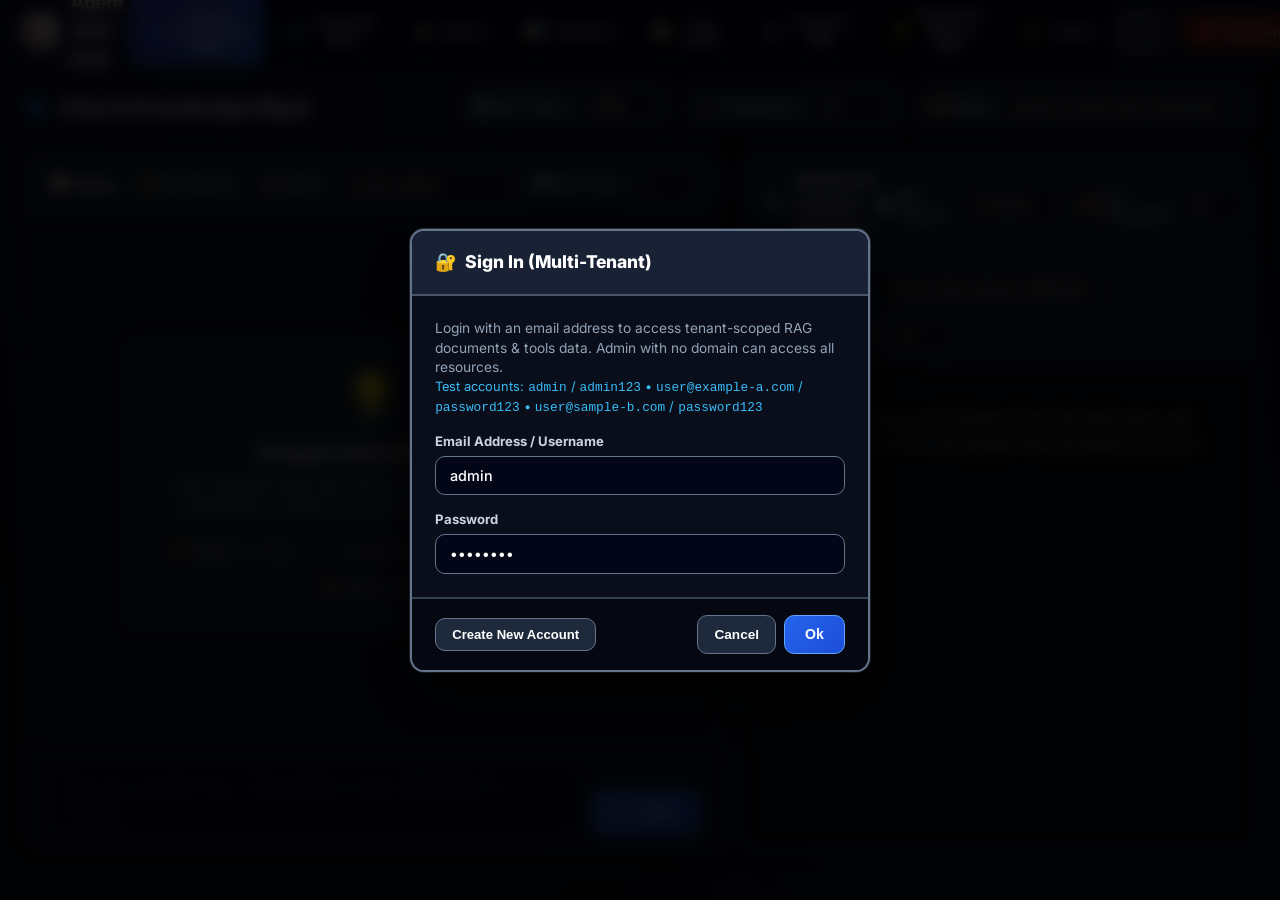
==== web_ui/templates/index.html @ 10a6c4c9 "Add the ability to manually add Agent and store it in the drive so it can be reloaded. Fixed issues " ====
<!DOCTYPE html>
<html lang="en">
<head>
  <meta charset="UTF-8">
  <meta name="viewport" content="width=device-width, initial-scale=1.0">
  <title>Agent With RAG Console</title>
  <link rel="icon" type="image/gif" href="/static/images/tab-icon.gif" onerror="this.href='/static/images/ai-brain-ani-32.gif'">
  <link rel="preconnect" href="https://fonts.googleapis.com">
  <link rel="preconnect" href="https://fonts.gstatic.com" crossorigin>
  <link href="https://fonts.googleapis.com/css2?family=Inter:wght@300;400;500;600;700&family=JetBrains+Mono:wght@400;500;600&display=swap" rel="stylesheet">
  <link rel="stylesheet" href="/static/css/style.css">
</head>
<body class="dark-theme">
  <!-- Top Application Bar -->
  <header class="app-header">
    <div class="header-left">
      <img id="appIcon" src="/static/images/app-icon.gif" alt="App Icon" class="app-icon" onerror="this.style.display='none'">
      <div class="app-title-group">
        <h1 class="app-title">Agent With RAG</h1>
      </div>
    </div>

    <!-- Navigation Tabs (All 6 Pages + Logout) -->
    <nav class="nav-tabs" id="mainNavTabs">
      <button class="nav-tab active" data-target="page-chat">
        <span class="tab-icon">🗣️</span>
        <span class="tab-label">Chat & Knowledge Mgnt</span>
      </button>
      <button class="nav-tab" data-target="page-ingest" id="tabVector">
        <span class="tab-icon">🛢️</span>
        <span class="tab-label">VectorDB Mgnt</span>
      </button>
      <button class="nav-tab" data-target="page-agents" id="tabAgents">
        <span class="tab-icon">🤖</span>
        <span class="tab-label">Agents</span>
      </button>
      <button class="nav-tab" data-target="page-telemetry">
        <span class="tab-icon">📊</span>
        <span class="tab-label">Telemetry</span>
      </button>
      <button class="nav-tab" data-target="page-audit" id="tabAudit">
        <span class="tab-icon">📝</span>
        <span class="tab-label">Log Viewer</span>
      </button>
      <button class="nav-tab" data-target="page-containers" id="tabContainers">
        <span class="tab-icon">🚢</span>
        <span class="tab-label">Container Mgr</span>
      </button>
      <button class="nav-tab" data-target="page-auth" id="tabAuth">
        <span class="tab-icon">🔑</span>
        <span class="tab-label">Password Mgnt & JWT</span>
      </button>
      <button class="nav-tab nav-tab-logout" id="btnLogout" title="Sign out of console">
        <span class="tab-icon">🚪</span>
        <span class="tab-label">Logout</span>
      </button>
    </nav>

    <!-- Header Actions -->
    <div class="header-right">
      <div class="user-header-info" id="userHeaderInfo">
        <span class="user-email-text" id="headerUserEmail">admin</span>
        <span class="user-profile-badge badge-admin" id="headerUserRole">Admin</span>
      </div>
      <button id="btnShutdown" class="btn-shutdown btn-shutdown-lightred" title="Shutdown the app and all the services">
        <span class="icon">🛑</span> Shutdown
      </button>
    </div>
  </header>

  <!-- Main Multi-Page Container -->
  <main class="app-content">

    <!-- ================================================================= -->
    <!-- PAGE 1: Chat & Knowledge Synthesis                               -->
    <!-- ================================================================= -->
    <section id="page-chat" class="page-view active">
      <!-- Page Sub-Header Controls -->
      <div class="page-subheader">
        <div class="page-title-area">
          <h2 class="page-heading"><span class="heading-icon">🗣️</span> Chat & Knowledge Mgnt</h2>
        </div>
        <div class="page-controls-area">
          <!-- Max Tokens -->
          <div class="control-box">
            <label for="chatMaxTokens"><span class="control-icon">🔤</span> Max Tokens</label>
            <input type="number" id="chatMaxTokens" value="2048" min="128" max="65536" step="128">
          </div>

          <!-- Temperature -->
          <div class="control-box">
            <label for="chatTemperature"><span class="control-icon">🌡️</span> Temperature</label>
            <input type="number" id="chatTemperature" value="0.7" min="0.0" max="2.0" step="0.1">
          </div>

          <!-- Model Choice Dropdown -->
          <div class="control-box">
            <label for="chatModel"><span class="control-icon">🧠</span> Model</label>
            <select id="chatModel">
              <option value="gemma-4-26b-a4b-it">gemma-4-26b-a4b-it (Default)</option>
              <option value="Custom Model">Custom Model (Endpoint)</option>
            </select>
          </div>

          <!-- Custom Model Endpoint Field (Conditional) -->
          <div class="control-box hidden" id="customEndpointBox">
            <label for="customEndpoint"><span class="control-icon">🔗</span> Custom API Endpoint</label>
            <input type="text" id="customEndpoint" value="http://127.0.0.1:8010/v1/chat/completions" placeholder="http://127.0.0.1:8010/v1/chat/completions">
          </div>
        </div>
      </div>

      <!-- Two-Card Split Layout -->
      <div class="split-cards-grid">
        <!-- Left Card: Chat with the Agent -->
        <div class="glass-card chat-card">
          <div class="card-header">
            <div class="card-title" style="display: flex; align-items: center; gap: 12px;">
              <span><span class="card-icon">💬</span> Chat</span>
              <button id="btnNewChatSession" class="btn-secondary" style="font-size: 0.76rem; padding: 3px 10px; display: inline-flex; align-items: center; gap: 5px; height: 28px;" title="Clear context and start a new chat session">
                <span class="icon">✨</span> New Session
              </button>
            </div>
            <div class="card-action-group">
              <div class="header-control">
                <label for="agentChoice"><span class="control-icon">🤖</span> Agent:</label>
                <select id="agentChoice">
                  <option value="Custom Agent" selected>Custom Agent</option>
                  <option value="Google ADK Agent">Google ADK LlmAgent</option>
                </select>
              </div>
              <div class="header-control">
                <label for="chatMaxTurns"><span class="control-icon">🔄</span> Max Turns:</label>
                <input type="number" id="chatMaxTurns" value="5" min="1" max="10">
              </div>
            </div>
          </div>

          <!-- Chat Conversation Scroll Area -->
          <div class="chat-messages-container" id="chatMessages">
            <div class="chat-welcome">
              <div class="welcome-icon">💡</div>
              <h3>AI Agent with RAG Ready</h3>
              <p>Ask a question about the weather, personnel records, stock movements, or search our private knowledge documents.</p>
              <div class="quick-prompts">
                <button class="btn-chip" data-prompt="What is the current weather and local time in Tokyo?">🌤️ Weather in Tokyo</button>
                <button class="btn-chip" data-prompt="Find Lucas Dubois in the person registry and show his job title.">👤 Lucas Dubois</button>
                <button class="btn-chip" data-prompt="Which stocks have the highest percentage increase today?">📈 Top Gainers</button>
                <button class="btn-chip" data-prompt="What is Agentic RAG and how does it compare to classic RAG?">📚 Agentic RAG</button>
              </div>
            </div>
          </div>

          <!-- Bottom Message Input Box -->
          <div class="chat-input-container">
            <textarea id="chatInput" rows="2" placeholder="Type your question here... (Press Enter to send, Shift+Enter for newline)"></textarea>
            <button id="btnSendMessage" class="btn-send" title="Send Message">
              <span class="send-icon">🚀</span>
              <span class="send-text">Send</span>
            </button>
          </div>
        </div>

        <!-- Right Card: Retrieved Context Evidence -->
        <div class="glass-card evidence-card">
          <div class="card-header">
            <div class="card-title">
              <span class="card-icon">🔍</span> Retrieved Context Evidence
            </div>
            <div class="card-action-group">
              <div class="header-control">
                <label for="chatRagChunks"><span class="control-icon">📑</span> Max Chunks:</label>
                <select id="chatRagChunks">
                  <option value="2">2 Chunks</option>
                  <option value="3">3 Chunks</option>
                  <option value="5" selected>5 Chunks</option>
                  <option value="7">7 Chunks</option>
                  <option value="10">10 Chunks</option>
                </select>
              </div>
              <div class="header-control">
                <label for="docThresholdInput"><span class="control-icon">🎯</span> Doc Threshold:</label>
                <input type="number" id="docThresholdInput" value="0.3" min="0.0" max="1.0" step="0.05">
              </div>
            </div>
          </div>

          <!-- Second Row Parameters for Skills -->
          <div class="chat-param-row">
            <div class="param-item">
              <label for="chatSkills"><span class="param-icon">⚡</span> Skill Selector:</label>
              <select id="chatSkills">
                <option value="Vector Store Selects" selected>Vector Store Selects (Default)</option>
                <option value="LLM Selects">LLM Selects</option>
                <!-- Dynamic Skills populated by JS -->
              </select>
            </div>
            <div class="param-item" id="skillThresholdBox">
              <label for="chatSkillThreshold"><span class="param-icon">🎯</span> Skill Threshold:</label>
              <input type="number" id="chatSkillThreshold" value="0.2" min="0.0" max="1.0" step="0.05">
            </div>
          </div>

          <div class="evidence-body" id="evidenceContainer">
            <div class="empty-placeholder">
              <span class="empty-icon">📂</span>
              <p>No retrieval context yet. Evidence from the skills store and document vector store will appear here grouped by source document.</p>
            </div>
          </div>
        </div>
      </div>
    </section>

    <!-- ================================================================= -->
    <!-- PAGE 2: Vector DB Ingestion                                      -->
    <!-- ================================================================= -->
    <section id="page-ingest" class="page-view">
      <!-- Sub-Header Area -->
      <div class="page-subheader">
        <div class="page-title-area">
          <h2 class="page-heading"><span class="heading-icon">📥</span> Vector DB Ingestion</h2>
        </div>
        <div class="page-controls-area">
          <!-- Embedder Model Dropdown -->
          <div class="control-box">
            <label for="embedderSelect"><span class="control-icon">🧬</span> Active Embedder</label>
            <select id="embedderSelect">
              <option value="bge-m3">bge-m3 (Active)</option>
              <option value="nomic-embed-text">nomic-embed-text</option>
              <option value="all-minilm">all-minilm</option>
              <option value="bge-large">bge-large</option>
            </select>
          </div>

          <!-- Update Skills Database Button -->
          <button id="btnUpdateSkills" class="btn-secondary">
            <span class="icon">🔄</span> Update Skills Database
          </button>

          <!-- Ingestion Statistics Pill -->
          <div class="stats-pill" id="ingestStatsPill">
            <div class="stat-pill-item"><span class="stat-val" id="statChunksCount">0</span> Chunks</div>
            <div class="stat-pill-divider"></div>
            <div class="stat-pill-item"><span class="stat-val" id="statDocsCount">0</span> Documents</div>
            <div class="stat-pill-divider"></div>
            <div class="stat-pill-item"><span class="stat-val" id="statDbSize">0.0</span> MB</div>
          </div>
        </div>
      </div>

      <!-- Top Two Split Cards: Populate Vector Database (40%) and Vector Storage Status (60%) -->
      <div class="split-cards-grid vectordb-split-grid">
        <!-- Left Card: Populate Vector Database -->
        <div class="glass-card">
          <div class="card-header">
            <div class="card-title">
              <span class="card-icon">⚡</span> Populate Vector Database
            </div>
          </div>
          <div class="card-body">
            <p class="section-desc">Create or extend the private ChromaDB vector database from web URLs or local directories.</p>
            
            <!-- Sample URL buttons -->
            <div class="sample-urls-group">
              <label class="field-label">Sample Web Documents:</label>
              <div class="sample-url-buttons">
                <button class="btn-sample-url" data-url="sample_docs/agent_and_rag.md">Agent & RAG Doc</button>
                <button class="btn-sample-url" data-url="sample_docs/company_marketing_strategy.md">Marketing Strategy</button>
                <button class="btn-sample-url" data-url="sample_docs/financial_report.md">Financial Report</button>
                <button class="btn-sample-url" data-url="https://en.wikipedia.org/wiki/Retrieval-augmented_generation">Wikipedia RAG</button>
                <button class="btn-sample-url" data-url="sample_docs/">All sample_docs/</button>
              </div>
            </div>

            <!-- Ingestion Input -->
            <div class="form-group">
              <label for="ingestTypeSelect" class="field-label">Type:</label>
              <select id="ingestTypeSelect" class="select-field" style="width: 100%;">
                <option value="Documents" selected>Documents</option>
                <option value="Skills">Skills</option>
              </select>
            </div>

            <div class="form-group">
              <label for="ingestSourceInput" class="field-label">URL or Local Path:</label>
              <input type="text" id="ingestSourceInput" class="input-text" placeholder="https://example.com/article or sample_docs/file.md">
            </div>

            <!-- Collapsible Advanced Chunking Parameters -->
            <div class="collapsible-card" id="chunkingCard">
              <button type="button" class="collapsible-header" id="btnToggleChunking">
                <span class="collapsible-title"><span class="icon">⚙️</span> Advanced Chunking Parameters</span>
                <span class="collapsible-arrow">▼</span>
              </button>
              <div class="collapsible-content hidden" id="chunkingContent">
                <div class="chunk-inputs-grid">
                  <div class="form-group">
                    <label for="inputChunkSize" class="field-label">Chunk Size (characters):</label>
                    <input type="number" id="inputChunkSize" value="1000" min="100" max="8000" step="100">
                  </div>
                  <div class="form-group">
                    <label for="inputChunkOverlap" class="field-label">Overlap (characters):</label>
                    <input type="number" id="inputChunkOverlap" value="200" min="0" max="2000" step="50">
                  </div>
                </div>
              </div>
            </div>

            <div class="action-footer">
              <button id="btnPopulateDb" class="btn-primary">
                <span class="icon">📥</span> Populate Vector Database
              </button>
              <span class="ingest-spinner hidden" id="ingestSpinner"><span class="spinner-icon">⏳</span> Ingesting content...</span>
            </div>

            <div id="userIngestNotice" class="hidden" style="margin-top: 0.75rem; padding: 0.5rem 0.75rem; border-radius: 6px; background: rgba(245, 158, 11, 0.15); border: 1px solid rgba(245, 158, 11, 0.4); font-size: 0.8rem; color: #fbbf24;">
              <span>ℹ️</span> <strong>Read-Only Access:</strong> Role "User" can view stored vectors but cannot load new documents. Editor or Admin role required.
            </div>
          </div>
        </div>

        <!-- Right Card: Vector Storage Status -->
        <div class="glass-card">
          <div class="card-header">
            <div class="card-title">
              <span class="card-icon">🗄️</span> Vector Storage Status
            </div>
            <div class="card-action-group">
              <button id="btnResetDb" class="btn-danger-outline">
                <span class="icon">🗑️</span> Reset DB
              </button>
            </div>
          </div>
          <div class="card-body">
            <div class="storage-status-banner" id="storageStatusBanner">
              <span class="status-indicator-idle">Idle (Ready)</span>
            </div>

            <!-- Scrollable Ingested Documents List -->
            <div class="table-scroll-container">
              <table class="data-table" id="ingestedDocsTable">
                <thead>
                  <tr>
                    <th>Type</th>
                    <th>Document / Skill Name</th>
                    <th>Tenant Domain</th>
                    <th>Chunks</th>
                    <th>Characters</th>
                    <th>Actions</th>
                  </tr>
                </thead>
                <tbody id="ingestedDocsTbody">
                  <tr><td colspan="6" class="text-center text-muted">No documents or skills ingested.</td></tr>
                </tbody>
              </table>
            </div>
          </div>
        </div>
      </div>

      <!-- Bottom Card: Available Embedding Models -->
      <div class="glass-card full-width-card">
        <div class="card-header">
          <div class="card-title">
            <span class="card-icon">🧬</span> Available Embedding Models
          </div>
        </div>
        <div class="card-body">
          <div class="table-scroll-container">
            <table class="data-table" id="availableModelsTable">
              <thead>
                <tr>
                  <th>Model Name</th>
                  <th>Dimensions</th>
                  <th>Context Window</th>
                  <th>Size</th>
                  <th>Description</th>
                  <th>Status</th>
                </tr>
              </thead>
              <tbody id="availableModelsTbody">
                <!-- Populated dynamically -->
              </tbody>
            </table>
          </div>
        </div>
      </div>
    </section>

    <!-- ================================================================= -->
    <!-- PAGE 3: Agents Router                                             -->
    <!-- ================================================================= -->
    <section id="page-agents" class="page-view">
      <div class="page-subheader">
        <div class="page-title-area">
          <h2 class="page-heading"><span class="heading-icon">🤖</span> Agents Router & Dynamic Registration</h2>
        </div>
        <div class="page-controls-area">
          <div class="control-box" style="display: flex; align-items: center; gap: 8px; padding: 6px 12px; background: rgba(30, 41, 59, 0.7); border: 1px solid #334155; border-radius: 6px;">
            <label for="routerThresholdInput" style="font-size: 0.8rem; color: #94a3b8; margin: 0; white-space: nowrap;">
              <span class="control-icon">🎯</span> Min Routing Threshold:
            </label>
            <input type="number" id="routerThresholdInput" value="0.50" min="0.0" max="1.0" step="0.05" style="width: 75px; padding: 4px 8px; background: #0f172a; border: 1px solid #38bdf8; border-radius: 4px; color: #38bdf8; font-weight: 700; text-align: center;" title="Minimum similarity score required to route to a specialized agent instead of default fallback agent" />
            <button id="btnSetThreshold" class="btn-secondary" style="padding: 4px 10px; font-size: 0.75rem;" title="Apply minimum routing threshold" onclick="if(window.updateRoutingThreshold)window.updateRoutingThreshold();">
              Set
            </button>
            <span id="thresholdStatusMsg" style="font-size: 0.75rem; color: #34d399; margin-left: 4px; display: none;">Saved</span>
          </div>
          <button id="btnRefreshAgents" class="btn-secondary" title="Refresh agents list" onclick="if(window.loadAgentsData)window.loadAgentsData();">
            <span class="icon">🔄</span> Refresh
          </button>
          <button id="btnOpenAddAgentModal" class="btn-primary" style="background: #2563eb; color: #ffffff;" onclick="if(window.openAddAgentModal)window.openAddAgentModal();">
            <span class="icon">➕</span> Add New Agent
          </button>
        </div>
      </div>

      <!-- Stats Summary Cards Displayed Horizontally -->
      <div class="metric-tiles-grid" style="display: grid; grid-template-columns: repeat(4, 1fr); gap: 1.15rem; margin-top: 1rem; margin-bottom: 1.25rem;">
        <div class="metric-tile" style="display: flex; align-items: center; gap: 1rem;">
          <div style="font-size: 2.2rem;">🤖</div>
          <div>
            <div class="metric-label">Registered Agents</div>
            <div class="metric-value" id="statTotalAgents">0</div>
          </div>
        </div>
        <div class="metric-tile" style="display: flex; align-items: center; gap: 1rem;">
          <div style="font-size: 2.2rem;">🟢</div>
          <div>
            <div class="metric-label">Active Agents (UP)</div>
            <div class="metric-value" id="statActiveAgents" style="color: #34d399;">0</div>
          </div>
        </div>
        <div class="metric-tile" style="display: flex; align-items: center; gap: 1rem;">
          <div style="font-size: 2.2rem;">🔴</div>
          <div>
            <div class="metric-label">Offline Agents (DOWN)</div>
            <div class="metric-value" id="statOfflineAgents" style="color: #f87171;">0</div>
          </div>
        </div>
        <div class="metric-tile" style="display: flex; align-items: center; gap: 1rem;">
          <div style="font-size: 2.2rem;">⚡</div>
          <div>
            <div class="metric-label">Routing Threshold</div>
            <div class="metric-value" id="statRoutingThreshold" style="color: #38bdf8;">50%</div>
            <div style="font-size: 0.73rem; color: #94a3b8; margin-top: 2px;">Min for specialized match</div>
          </div>
        </div>
      </div>

      <!-- Interactive Test Routing Card -->
      <div class="glass-card full-width-card" style="margin-top: 20px;">
        <div class="card-header">
          <div class="card-title">
            <span class="card-icon">🎯</span> Test Semantic Prompt Routing (Vector Similarity)
          </div>
          <div class="text-muted" style="font-size: 0.82rem;">
            Simulate how prompts are embedded and routed to specialized agents or fallback to default agents container.
          </div>
        </div>
        <div class="card-body">
          <div style="display: flex; gap: 12px; margin-bottom: 16px;">
            <input type="text" id="testRouteInput" class="input-field" placeholder="Enter a sample query (e.g., 'Docker container crashed with code 137 OOMKilled' or 'What is the stock price of Apple?')" style="flex: 1; padding: 10px 14px; background: #0f172a; border: 1px solid #334155; border-radius: 6px; color: #fff;" />
            <button id="btnTestRoute" class="btn-primary" style="padding: 10px 20px;" onclick="if(window.testSemanticRoute)window.testSemanticRoute();">
              <span class="icon">🚀</span> Test Route
            </button>
          </div>

          <!-- Test Route Results Container -->
          <div id="testRouteResults" style="display: none; background: #0f172a; border: 1px solid #334155; border-radius: 8px; padding: 16px;">
            <!-- Dynamically populated test results -->
          </div>
        </div>
      </div>

      <!-- Registered Agents Table Card -->
      <div class="glass-card full-width-card" style="margin-top: 20px;">
        <div class="card-header">
          <div class="card-title">
            <span class="card-icon">📋</span> Registered Agents Directory & Real-time Status
          </div>
          <div class="text-muted" style="font-size: 0.82rem;">
            Agents dynamically register on container turn-up or can be manually added. Toggle operational status (UP/DOWN) or inspect health. Click any row to view or edit details.
          </div>
        </div>
        <div class="card-body">
          <div class="table-container">
            <table class="data-table" id="agentsTable">
              <thead>
                <tr>
                  <th style="width: 220px;">Agent Name & ID</th>
                  <th style="width: 140px;">Status</th>
                  <th style="width: 160px;">Role / Type</th>
                  <th style="width: 220px;">Container Link / URI</th>
                  <th>Description & Sample Queries</th>
                  <th style="width: 90px; text-align: center;">Queries</th>
                  <th style="width: 180px; text-align: right;">Actions</th>
                </tr>
              </thead>
              <tbody id="agentsTbody">
                <!-- Dynamically populated -->
              </tbody>
            </table>
          </div>
        </div>
      </div>
    </section>

    <!-- ================================================================= -->
    <!-- PAGE 4: Telemetry                                                -->
    <!-- ================================================================= -->
    <section id="page-telemetry" class="page-view">
      <div class="page-subheader">
        <div class="page-title-area">
          <h2 class="page-heading"><span class="heading-icon">📊</span> Telemetry & Inference Metrics</h2>
        </div>
        <div class="page-controls-area">
          <!-- Model Filter -->
          <div class="control-box">
            <label for="telemetryModelFilter"><span class="control-icon">🔍</span> Filter by Model</label>
            <select id="telemetryModelFilter">
              <option value="All Models" selected>All Models</option>
            </select>
          </div>

          <!-- Refresh Button -->
          <button id="btnRefreshTelemetry" class="btn-secondary">
            <span class="icon">🔄</span> Refresh Telemetry
          </button>
        </div>
      </div>

      <!-- High-Level Metric Tiles -->
      <div class="metric-tiles-grid">
        <div class="metric-tile">
          <div class="metric-label">Total Chat</div>
          <div class="metric-value" id="telTotalChat">0</div>
        </div>
        <div class="metric-tile">
          <div class="metric-label">Total Prompts</div>
          <div class="metric-value" id="telTotalPrompts">0</div>
        </div>
        <div class="metric-tile">
          <div class="metric-label">Total Responses</div>
          <div class="metric-value" id="telTotalResponses">0</div>
        </div>
        <div class="metric-tile">
          <div class="metric-label">Total Errors</div>
          <div class="metric-value text-danger" id="telTotalErrors">0</div>
        </div>
        <div class="metric-tile">
          <div class="metric-label">Total Input Tokens</div>
          <div class="metric-value" id="telTotalInTokens">0</div>
        </div>
        <div class="metric-tile">
          <div class="metric-label">Total Output Tokens</div>
          <div class="metric-value" id="telTotalOutTokens">0</div>
        </div>
      </div>

      <!-- Top Card: System Throughput & Token Velocity (2 Graphs) -->
      <div class="glass-card full-width-card">
        <div class="card-header">
          <div class="card-title">
            <span class="card-icon">📈</span> System Throughput & Token Velocity
          </div>
          <div class="card-action-group">
            <div class="mini-control">
              <label for="telIntervalSelect">Interval:</label>
              <select id="telIntervalSelect">
                <option value="1 min">1 min</option>
                <option value="15 min" selected>15 min (Default)</option>
                <option value="1 hr">1 hr</option>
                <option value="1 day">1 day</option>
              </select>
            </div>
            <div class="mini-control">
              <label for="telRangeSelect">Time Range:</label>
              <select id="telRangeSelect">
                <option value="Last hr">Last hr</option>
                <option value="1 day" selected>1 day (Default)</option>
                <option value="Week">Week</option>
                <option value="Month">Month</option>
                <option value="Custom">Custom</option>
              </select>
            </div>
            <div class="custom-date-pickers hidden" id="customDateBoxes">
              <input type="date" id="telStartDate">
              <span>to</span>
              <input type="date" id="telEndDate">
            </div>
          </div>
        </div>

        <div class="card-body">
          <div class="charts-double-grid">
            <!-- Left Plot: Chat Requests, LLM Requests, LLM Responses, Errors -->
            <div class="chart-wrapper">
              <h4 class="chart-title">Request Throughput (Chat Requests / LLM Requests / LLM Responses / Errors)</h4>
              <div class="canvas-container">
                <canvas id="chartThroughput"></canvas>
              </div>
            </div>

            <!-- Right Plot: Input & Output Tokens -->
            <div class="chart-wrapper">
              <h4 class="chart-title">Token Velocity (Input & Output Tokens)</h4>
              <div class="canvas-container">
                <canvas id="chartTokens"></canvas>
              </div>
            </div>
          </div>
        </div>
      </div>

      <!-- Bottom Card: Other Important Statistic not Available for Low-Performance Computer -->
      <div class="glass-card full-width-card">
        <div class="card-header">
          <div class="card-title">
            <span class="card-icon">⚡</span> Other Important Statistic not Available for Low-Performance Computer
          </div>
        </div>
        <div class="card-body">
          <div class="advanced-stats-grid">
            <div class="adv-stat-card">
              <div class="adv-stat-header">
                <span class="adv-stat-tag">TTFT</span>
                <h4>Time to First Token</h4>
              </div>
              <div class="adv-stat-value" id="valTtft">0.0 ms</div>
              <p class="adv-stat-desc">The duration between a user sending a prompt and receiving the very first token. Critical metric for perceived speed in interactive streaming.</p>
            </div>

            <div class="adv-stat-card">
              <div class="adv-stat-header">
                <span class="adv-stat-tag">ITL</span>
                <h4>Inter-Token Latency</h4>
              </div>
              <div class="adv-stat-value" id="valItl">0.0 ms</div>
              <p class="adv-stat-desc">The average time elapsed between generating each subsequent token during response generation.</p>
            </div>

            <div class="adv-stat-card">
              <div class="adv-stat-header">
                <span class="adv-stat-tag">TPS</span>
                <h4>Tokens Per Second</h4>
              </div>
              <div class="adv-stat-value" id="valTps">0.0 tok/s</div>
              <p class="adv-stat-desc">The throughput speed of model generation measured as output tokens produced per second.</p>
            </div>

            <div class="adv-stat-card">
              <div class="adv-stat-header">
                <span class="adv-stat-tag">TPOT</span>
                <h4>Time Per Output Token</h4>
              </div>
              <div class="adv-stat-value" id="valTpot">0.0 ms/tok</div>
              <p class="adv-stat-desc">The total generation latency divided by the total count of output tokens returned.</p>
            </div>
          </div>
        </div>
      </div>
    </section>

    <!-- ================================================================= -->
    <!-- PAGE 4: Audit Log & Event                                        -->
    <!-- ================================================================= -->
    <section id="page-audit" class="page-view">
      <div class="page-subheader">
        <div class="page-title-area">
          <h2 class="page-heading"><span class="heading-icon">📝</span> Log Viewer</h2>
        </div>
        <div class="page-controls-area">
          <button id="btnClearLogs" class="btn-danger-outline">
            <span class="icon">🗑️</span> Clear Logs
          </button>
          <button id="btnRefreshLogs" class="btn-secondary">
            <span class="icon">🔄</span> Refresh
          </button>

          <!-- Audit Stats Pill -->
          <div class="stats-pill">
            <div class="stat-pill-item"><span class="stat-val" id="auditTotalPrompts">0</span> Prompts</div>
            <div class="stat-pill-divider"></div>
            <div class="stat-pill-item"><span class="stat-val" id="auditModelCalls">0</span> Model Calls</div>
            <div class="stat-pill-divider"></div>
            <div class="stat-pill-item"><span class="stat-val" id="auditOllamaEmbeds">0</span> Ollama Embeds</div>
            <div class="stat-pill-divider"></div>
            <div class="stat-pill-item"><span class="stat-val" id="auditAvgLatency">0.0</span> ms Latency</div>
          </div>
        </div>
      </div>

      <!-- Top Table: User Conversations -->
      <div class="glass-card full-width-card mb-4">
        <div class="card-header">
          <div class="card-title">
            <span class="card-icon">💬</span> User Conversations (Select a row to inspect associated events)
          </div>
        </div>
        <div class="card-body">
          <div class="table-scroll-container conversation-table-scroll">
            <table class="data-table selectable-table" id="conversationsTable">
              <thead>
                <tr>
                  <th>Timestamp (Local)</th>
                  <th>Conversation ID</th>
                  <th>User / Sender</th>
                  <th>User Query</th>
                  <th>Agent Response</th>
                  <th>Agent Type</th>
                  <th>Events</th>
                </tr>
              </thead>
              <tbody id="conversationsTbody">
                <tr><td colspan="7" class="text-center text-muted">No conversations recorded yet.</td></tr>
              </tbody>
            </table>
          </div>
        </div>
      </div>

      <!-- Bottom Table: Events for Conversation -->
      <div class="glass-card full-width-card">
        <div class="card-header">
          <div class="card-title" id="eventsTableTitle">
            <span class="card-icon">⚡</span> Events for Conversation: <span class="badge" id="selectedConvBadge">None Selected</span>
          </div>
        </div>
        <div class="card-body">
          <div class="table-scroll-container">
            <table class="data-table" id="eventsTable">
              <thead>
                <tr>
                  <th>Time & Date (Local)</th>
                  <th>Event Type</th>
                  <th>Invoker</th>
                  <th>Target</th>
                  <th>Short Description</th>
                </tr>
              </thead>
              <tbody id="eventsTbody">
                <tr><td colspan="5" class="text-center text-muted">Select a conversation row above to view its detailed event trace.</td></tr>
              </tbody>
            </table>
          </div>
        </div>
      </div>
    </section>

    <!-- ================================================================= -->
    <!-- PAGE 5: Container Mgr (Admin Only)                                -->
    <!-- ================================================================= -->
    <section id="page-containers" class="page-view">
      <div class="page-subheader">
        <div class="page-title-area">
          <h2 class="page-heading"><span class="heading-icon">🚢</span> Container Mgr</h2>
        </div>
        <div class="page-controls-area container-mgr-actions">
          <button id="btnRestartAllContainers" class="btn-restart-all">
            <span class="icon">🔄</span> Restart All
          </button>
          <button id="btnShutdownAllContainers" class="btn-shutdown-all">
            <span class="icon">🛑</span> Shutdown All
          </button>
        </div>
      </div>

      <div class="glass-card full-width-card">
        <div class="card-header">
          <div class="card-title">
            <span class="card-icon">🗺️</span> System Container Topology & Orchestration Architecture
          </div>
          <div class="text-muted" style="font-size: 0.82rem;">
            Click or Right-Click any container node to inspect details, add API keys, or Start/Stop
          </div>
        </div>
        <div class="card-body">
          <div class="topology-canvas-wrapper" id="topologyWrapper">
            <svg class="topology-svg" id="topologySvg" viewBox="0 0 1060 520">
              <defs>
                <marker id="arrow" viewBox="0 0 10 10" refX="5" refY="5" markerWidth="6" markerHeight="6" orient="auto-start-reverse">
                  <path d="M 0 0 L 10 5 L 0 10 z" fill="#64748b" />
                </marker>
                <marker id="arrow-dash" viewBox="0 0 10 10" refX="5" refY="5" markerWidth="5" markerHeight="5" orient="auto-start-reverse">
                  <path d="M 0 0 L 10 5 L 0 10 z" fill="#94a3b8" />
                </marker>
              </defs>

              <!-- Connection Lines -->
              <!-- User to Web UI -->
              <line x1="530" y1="50" x2="530" y2="75" stroke="#38bdf8" stroke-width="2.5" marker-end="url(#arrow)" />

              <!-- Web UI to Agents Router -->
              <line x1="530" y1="135" x2="530" y2="175" stroke="#38bdf8" stroke-width="2.5" marker-end="url(#arrow)" />

              <!-- Agents Router to Agents (Default) & Tech Support Agent (Specialized) -->
              <line x1="470" y1="235" x2="360" y2="280" stroke="#60a5fa" stroke-width="2.2" marker-end="url(#arrow)" />
              <line x1="590" y1="235" x2="700" y2="280" stroke="#a78bfa" stroke-width="2.2" marker-end="url(#arrow)" />

              <!-- Agents (Default) to Tools & Doc_RAG -->
              <line x1="290" y1="340" x2="240" y2="395" stroke="#60a5fa" stroke-width="2" marker-end="url(#arrow)" />
              <line x1="370" y1="340" x2="480" y2="395" stroke="#60a5fa" stroke-width="2" marker-end="url(#arrow)" />

              <!-- Doc_RAG to Embedding (Ollama) -->
              <line x1="610" y1="425" x2="750" y2="425" stroke="#34d399" stroke-width="2" marker-end="url(#arrow)" />

              <!-- Dashed lines to Auth and Logging -->
              <line x1="450" y1="105" x2="190" y2="190" stroke="#94a3b8" stroke-width="1.5" stroke-dasharray="5,5" marker-end="url(#arrow-dash)" />
              <line x1="610" y1="105" x2="870" y2="190" stroke="#94a3b8" stroke-width="1.5" stroke-dasharray="5,5" marker-end="url(#arrow-dash)" />
              <line x1="450" y1="205" x2="190" y2="205" stroke="#94a3b8" stroke-width="1.5" stroke-dasharray="5,5" marker-end="url(#arrow-dash)" />
              <line x1="610" y1="205" x2="870" y2="205" stroke="#94a3b8" stroke-width="1.5" stroke-dasharray="5,5" marker-end="url(#arrow-dash)" />
              <line x1="250" y1="310" x2="180" y2="235" stroke="#94a3b8" stroke-width="1.5" stroke-dasharray="5,5" marker-end="url(#arrow-dash)" />
              <line x1="810" y1="310" x2="880" y2="235" stroke="#94a3b8" stroke-width="1.5" stroke-dasharray="5,5" marker-end="url(#arrow-dash)" />

              <!-- TOP USER NODE -->
              <g class="topology-user-node" transform="translate(450, 10)">
                <rect width="160" height="40" rx="8" fill="#1e293b" stroke="#38bdf8" stroke-width="2" />
                <text x="80" y="25" text-anchor="middle" fill="#ffffff" font-size="13" font-weight="700">👤 End User (Client)</text>
              </g>

              <!-- CONTAINER NODES -->
              <!-- 1. Web UI (Port 8000) -->
              <g class="topology-node node-active" id="node-web_ui" transform="translate(450, 75)" data-name="web_ui">
                <rect width="160" height="60" rx="8" fill="#064e3b" stroke="#10b981" stroke-width="2" />
                <text x="80" y="24" text-anchor="middle" class="node-title">🌐 Web UI</text>
                <text x="80" y="40" text-anchor="middle" class="node-status">Active • Port 8000</text>
                <text x="80" y="53" text-anchor="middle" class="node-metric" id="metric-web_ui">CPU: 0.1% | 45 MB</text>
              </g>

              <!-- 2. Auth Service (Port 8001) -->
              <g class="topology-node node-active" id="node-auth_service" transform="translate(40, 175)" data-name="auth_service">
                <rect width="150" height="60" rx="8" fill="#064e3b" stroke="#10b981" stroke-width="2" />
                <text x="75" y="24" text-anchor="middle" class="node-title">🔒 Auth Service</text>
                <text x="75" y="40" text-anchor="middle" class="node-status">Active • Port 8001</text>
                <text x="75" y="53" text-anchor="middle" class="node-metric" id="metric-auth_service">CPU: 0.1% | 32 MB</text>
              </g>

              <!-- 3. Agents Router (Port 8004) -->
              <g class="topology-node node-active" id="node-agents_router" transform="translate(450, 175)" data-name="agents_router">
                <rect width="160" height="60" rx="8" fill="#064e3b" stroke="#38bdf8" stroke-width="2" />
                <text x="80" y="24" text-anchor="middle" class="node-title">🔀 Agents Router</text>
                <text x="80" y="40" text-anchor="middle" class="node-status">Active • Port 8004</text>
                <text x="80" y="53" text-anchor="middle" class="node-metric" id="metric-agents_router">CPU: 0.1% | 35 MB</text>
              </g>

              <!-- 4. Default Agents Container (Port 8002) -->
              <g class="topology-node node-active" id="node-agents" transform="translate(250, 280)" data-name="agents">
                <rect width="160" height="60" rx="8" fill="#064e3b" stroke="#10b981" stroke-width="2" />
                <text x="80" y="24" text-anchor="middle" class="node-title">🤖 Agents (Default)</text>
                <text x="80" y="40" text-anchor="middle" class="node-status">Active • Port 8002</text>
                <text x="80" y="53" text-anchor="middle" class="node-metric" id="metric-agents">CPU: 0.2% | 68 MB</text>
              </g>

              <!-- 5. Specialized Tech Support Agent (Port 8007) -->
              <g class="topology-node node-active" id="node-agent_tech_support" transform="translate(650, 280)" data-name="agent_tech_support">
                <rect width="160" height="60" rx="8" fill="#064e3b" stroke="#a78bfa" stroke-width="2" />
                <text x="80" y="24" text-anchor="middle" class="node-title">🛠️ Tech Support Agent</text>
                <text x="80" y="40" text-anchor="middle" class="node-status">Active • Port 8007</text>
                <text x="80" y="53" text-anchor="middle" class="node-metric" id="metric-agent_tech_support">CPU: 0.1% | 40 MB</text>
              </g>

              <!-- 6. Tools Container (Port 8005) -->
              <g class="topology-node node-active" id="node-tools" transform="translate(150, 395)" data-name="tools">
                <rect width="160" height="60" rx="8" fill="#064e3b" stroke="#10b981" stroke-width="2" />
                <text x="80" y="24" text-anchor="middle" class="node-title">🔧 Tools (FastMCP)</text>
                <text x="80" y="40" text-anchor="middle" class="node-status">Active • Port 8005</text>
                <text x="80" y="53" text-anchor="middle" class="node-metric" id="metric-tools">CPU: 0.1% | 38 MB</text>
              </g>

              <!-- 7. Doc & Skills RAG (Port 8003) -->
              <g class="topology-node node-active" id="node-doc_rag" transform="translate(450, 395)" data-name="doc_rag">
                <rect width="160" height="60" rx="8" fill="#064e3b" stroke="#10b981" stroke-width="2" />
                <text x="80" y="24" text-anchor="middle" class="node-title">📚 Doc & Skills RAG</text>
                <text x="80" y="40" text-anchor="middle" class="node-status">Active • Port 8003</text>
                <text x="80" y="53" text-anchor="middle" class="node-metric" id="metric-doc_rag">CPU: 0.2% | 85 MB</text>
              </g>

              <!-- 8. Embedding Container (Port 11434) -->
              <g class="topology-node node-active" id="node-ollama" transform="translate(750, 395)" data-name="ollama">
                <rect width="160" height="60" rx="8" fill="#064e3b" stroke="#10b981" stroke-width="2" />
                <text x="80" y="24" text-anchor="middle" class="node-title">⚡ Ollama Embedder</text>
                <text x="80" y="40" text-anchor="middle" class="node-status">Active • Port 11434</text>
                <text x="80" y="53" text-anchor="middle" class="node-metric" id="metric-ollama">CPU: 0.4% | 1.1 GB</text>
              </g>

              <!-- 9. Logging Container (Port 8006) -->
              <g class="topology-node node-active" id="node-logging" transform="translate(870, 175)" data-name="logging">
                <rect width="150" height="60" rx="8" fill="#064e3b" stroke="#10b981" stroke-width="2" />
                <text x="75" y="24" text-anchor="middle" class="node-title">📝 Logging Service</text>
                <text x="75" y="40" text-anchor="middle" class="node-status">Active • Port 8006</text>
                <text x="75" y="53" text-anchor="middle" class="node-metric" id="metric-logging">CPU: 0.1% | 29 MB</text>
              </g>
            </svg>
          </div>
        </div>
      </div>
    </section>

    <!-- ================================================================= -->
    <!-- PAGE 6: Passwords & API keys                                      -->
    <!-- ================================================================= -->
    <section id="page-auth" class="page-view">
      <div class="page-subheader">
        <div class="page-title-area">
          <h2 class="page-heading"><span class="heading-icon">🔑</span> Password Mgnt & JWT</h2>
        </div>
        <div class="page-controls-area">
          <button id="btnRefreshAuth" class="btn-secondary" title="Refresh all tables on page">
            <span class="icon">🔄</span> Refresh
          </button>
        </div>
      </div>

      <!-- Non-admin fallback notice -->
      <div id="nonAdminNotice" class="glass-card full-width-card mb-4" style="display: none; padding: 2rem; text-align: center; color: #94a3b8;">
        <span style="font-size: 2rem; display: block; margin-bottom: 0.5rem;">🔒</span>
        <h3 style="color: #f1f5f9; margin-bottom: 0.5rem;">Admin Access Required</h3>
        <p>Password management and JWT token inspection are restricted to Administrators.</p>
      </div>

      <!-- Admin Tabs Container (Visible only to Admin) -->
      <div id="adminAuthSection">
        <!-- Sub-tabs bar -->
        <div class="subtabs-bar">
          <button class="subtab-btn active" data-subtab="subtab-passwords" id="tabBtnPasswords">
            <span>🛡️</span> Passwords
          </button>
          <button class="subtab-btn" data-subtab="subtab-apikeys" id="tabBtnApiKeys">
            <span>🗝️</span> JWT (JSON Web Token)
          </button>
        </div>

        <!-- Sub-tab 1: Passwords & User Accounts -->
        <div class="subtab-content active" id="subtab-passwords">
          <!-- Table 1: All Users -->
          <div class="glass-card full-width-card mb-4">
            <div class="card-header" style="display: flex; justify-content: space-between; align-items: center; flex-wrap: wrap; gap: 0.5rem;">
              <div class="card-title">
                <span class="card-icon">👥</span> User Accounts Directory
              </div>
              <div style="display: flex; gap: 0.5rem; align-items: center;">
                <button id="btnDeleteSelectedUsers" class="btn-danger" style="padding: 0.4rem 1rem; font-size: 0.85rem;" disabled>
                  <span class="icon">🗑️</span> Delete Users
                </button>
                <button id="btnOpenCreateUserModal" class="btn-primary" style="padding: 0.4rem 1rem; font-size: 0.85rem;">
                  <span class="icon">➕</span> Create New User
                </button>
              </div>
            </div>
            <div class="card-body">
              <div class="table-scroll-container" style="max-height: 220px; overflow-y: auto;">
                <table class="data-table" id="usersTable">
                  <thead>
                    <tr>
                      <th style="min-width: 140px;">
                        <input type="checkbox" id="selectAllUsers" title="Select All" style="margin-right: 8px; vertical-align: middle;">
                        <span>User Name</span>
                      </th>
                      <th>Date / Time Created</th>
                      <th>Role</th>
                      <th>Status</th>
                      <th>Actions</th>
                    </tr>
                  </thead>
                  <tbody id="usersTbody">
                    <!-- Populated dynamically -->
                  </tbody>
                </table>
              </div>
            </div>
          </div>

          <!-- Table 2: User Access & Requests Logs -->
          <div class="glass-card full-width-card">
            <div class="card-header">
              <div class="card-title">
                <span class="card-icon">📜</span> User Access & Request Activity
              </div>
            </div>
            <div class="card-body">
              <div class="table-scroll-container" style="max-height: 220px; overflow-y: auto;">
                <table class="data-table" id="userActivityTable">
                  <thead>
                    <tr>
                      <th>Local Date / Time</th>
                      <th>User Email</th>
                      <th>Request Type</th>
                      <th>Status</th>
                    </tr>
                  </thead>
                  <tbody id="userActivityTbody">
                    <!-- Populated dynamically -->
                  </tbody>
                </table>
              </div>
            </div>
          </div>
        </div>

        <!-- Sub-tab 2: Multi-Tenant JWT Authentication & Access -->
        <div class="subtab-content" id="subtab-apikeys">
          <!-- Active Session JWT Card -->
          <div class="glass-card full-width-card" style="margin-bottom: 1.5rem;">
            <div class="card-header" style="display: flex; justify-content: space-between; align-items: center; flex-wrap: wrap; gap: 0.5rem;">
              <div class="card-title">
                <span class="card-icon">🔐</span> Active Multi-Tenant Session & JWT Token
              </div>
              <div style="display: flex; gap: 0.5rem; align-items: center;">
                <button type="button" id="btnRefreshSessionJwt" class="btn-secondary" style="padding: 0.35rem 0.85rem; font-size: 0.82rem;" title="Scan and display active session and keys">
                  <span class="icon">🔄</span> Refresh
                </button>
                <span class="badge" id="jwtStatusBadge" style="background:#0284c7; color:#f0f9ff; font-weight:600;">JWT Authenticated</span>
              </div>
            </div>
            <div class="card-body">
              <div style="background: rgba(15, 23, 42, 0.6); border: 1px solid #334155; border-radius: 8px; padding: 1rem;">
                <div style="display: grid; grid-template-columns: repeat(auto-fit, minmax(200px, 1fr)); gap: 1rem; margin-bottom: 1rem;">
                  <div>
                    <span style="font-size: 0.75rem; color: #94a3b8; text-transform: uppercase; font-weight: 700; display: block;">Active Login / User</span>
                    <strong id="jwtUserEmail" style="color: #f8fafc; font-size: 0.95rem;">-</strong>
                  </div>
                  <div>
                    <span style="font-size: 0.75rem; color: #94a3b8; text-transform: uppercase; font-weight: 700; display: block;">Tenant Domain</span>
                    <strong id="jwtUserDomain" style="color: #38bdf8; font-size: 0.95rem;">-</strong>
                  </div>
                  <div>
                    <span style="font-size: 0.75rem; color: #94a3b8; text-transform: uppercase; font-weight: 700; display: block;">Permitted RAG Documents</span>
                    <strong id="jwtRagAccess" style="color: #4ade80; font-size: 0.95rem;">-</strong>
                  </div>
                  <div>
                    <span style="font-size: 0.75rem; color: #94a3b8; text-transform: uppercase; font-weight: 700; display: block;">Permitted Tools CSV</span>
                    <strong id="jwtCsvAccess" style="color: #facc15; font-size: 0.95rem;">-</strong>
                  </div>
                </div>
                <div>
                  <div style="display: flex; justify-content: space-between; align-items: center; margin-bottom: 0.25rem;">
                    <span style="font-size: 0.75rem; color: #94a3b8; font-weight: 700;">Encoded JWT Token</span>
                    <button type="button" id="btnCopySessionJwt" class="btn-copy" style="font-size: 0.75rem; padding: 2px 8px;">📋 Copy Token</button>
                  </div>
                  <pre id="jwtTokenDisplay" style="background: #090d16; border: 1px solid #1e293b; padding: 8px; border-radius: 4px; font-family: var(--font-mono); font-size: 0.75rem; color: #93c5fd; overflow-x: auto; white-space: pre-wrap; word-break: break-all; margin: 0; max-height: 80px;">No token</pre>
                </div>
              </div>
            </div>
          </div>

          <!-- Table 1: JWT List -->
          <div class="glass-card full-width-card mb-4" id="cardJwtList">
            <div class="card-header" style="display: flex; justify-content: space-between; align-items: center; flex-wrap: wrap; gap: 0.5rem;">
              <div class="card-title">
                <span class="card-icon">🗝️</span> JWT List
              </div>
              <div style="display: flex; gap: 0.5rem; align-items: center;">
                <button id="btnDeleteSelectedJwt" class="btn-danger" style="padding: 0.4rem 1rem; font-size: 0.85rem;" disabled>
                  <span class="icon">🗑️</span> Delete Selected JWT
                </button>
              </div>
            </div>
            <div class="card-body">
              <div class="table-scroll-container" style="max-height: 240px; overflow-y: auto;">
                <table class="data-table selectable-table" id="jwtListTable">
                  <thead>
                    <tr>
                      <th style="width: 40px; text-align: center;">
                        <input type="checkbox" id="selectAllJwt" title="Select All">
                      </th>
                      <th>User Name</th>
                      <th>Token Suffix</th>
                      <th>Generated Date/Time</th>
                      <th>Expiry Date/Time</th>
                      <th>Status</th>
                    </tr>
                  </thead>
                  <tbody id="jwtListTbody">
                    <!-- Populated dynamically with active JWT tokens -->
                  </tbody>
                </table>
              </div>
            </div>
          </div>

          <!-- Table 2: JWT Activities (Initial User Requests) -->
          <div class="glass-card full-width-card" id="cardApiKeyActivities">
            <div class="card-header" style="display: flex; justify-content: space-between; align-items: center;">
              <div class="card-title">
                <span class="card-icon">📜</span> JWT Activities: <span id="selectedApiKeyNameText" style="color: #38bdf8; font-weight: normal; margin-left: 6px;">All Tokens</span>
              </div>
              <div>
                <button id="btnRefreshJwtActivities" class="btn-secondary" style="padding: 0.35rem 0.85rem; font-size: 0.82rem;" title="Refresh JWT Activities">
                  <span class="icon">🔄</span> Refresh
                </button>
              </div>
            </div>
            <div class="card-body">
              <div class="table-scroll-container" style="max-height: 380px; overflow-y: auto;">
                <table class="data-table" id="apiKeyActivitiesTable">
                  <thead>
                    <tr>
                      <th>Local Date / Time</th>
                      <th>User / Sender</th>
                      <th>Tenant Domain</th>
                      <th>Endpoint / Recipient</th>
                      <th>Action / Request Type</th>
                      <th>Status</th>
                      <th>Initial Request Details</th>
                    </tr>
                  </thead>
                  <tbody id="apiKeyActivitiesTbody">
                    <!-- Populated dynamically with initial user JWT requests -->
                  </tbody>
                </table>
              </div>
            </div>
          </div>
        </div>
      </div>
    </section>

  </main>

  <!-- =================================================================== -->
  <!-- MODAL DIALOGS                                                       -->
  <!-- =================================================================== -->

  <!-- Modal 1: Shutdown Warning Dialog -->
  <div class="modal-overlay hidden" id="shutdownModal">
    <div class="modal-box">
      <div class="modal-header">
        <h3><span class="modal-icon text-danger">⚠️</span> Shutdown Application and Services</h3>
      </div>
      <div class="modal-body">
        <p class="modal-alert-text">
          Warning: This will shutdown the app and all the services. All the users will be affected by this action.
        </p>
        <p>To confirm, please type exactly <strong>Shutdown the services</strong> in the box below:</p>
        <input type="text" id="shutdownConfirmInput" class="input-text" placeholder="Shutdown the services">
      </div>
      <div class="modal-footer">
        <button id="btnCancelShutdown" class="btn-secondary">Cancel</button>
        <button id="btnConfirmShutdown" class="btn-danger" disabled>Confirm</button>
      </div>
    </div>
  </div>

  <!-- Modal 2: Change Embedder Model Stern Warning Dialog -->
  <div class="modal-overlay hidden" id="changeModelModal">
    <div class="modal-box">
      <div class="modal-header">
        <h3><span class="modal-icon text-danger">⚠️</span> Change Embedder Model</h3>
      </div>
      <div class="modal-body">
        <p class="modal-alert-text">
          STERN WARNING: Changing the embedding model will <strong>delete all vector data</strong> currently in the document and skill databases! Vectors generated with different models cannot be mixed.
        </p>
        <p>New model selected: <strong id="modalTargetModelName">nomic-embed-text</strong></p>
        <p>To confirm, please type exactly <strong>Change model and delete data</strong> in the box below:</p>
        <input type="text" id="changeModelConfirmInput" class="input-text" placeholder="Change model and delete data">
      </div>
      <div class="modal-footer">
        <button id="btnCancelChangeModel" class="btn-secondary">Cancel</button>
        <button id="btnConfirmChangeModel" class="btn-danger" disabled>Delete Data</button>
      </div>
    </div>
  </div>

  <!-- Modal 3: Clear Logs Confirmation Dialog -->
  <div class="modal-overlay hidden" id="clearLogsModal">
    <div class="modal-box">
      <div class="modal-header">
        <h3><span class="modal-icon text-danger">⚠️</span> Clear Audit Logs</h3>
      </div>
      <div class="modal-body">
        <p>Are you sure you want to delete all audit and conversation logs from <code>database/log.json</code>? This action cannot be undone.</p>
      </div>
      <div class="modal-footer">
        <button id="btnCancelClearLogs" class="btn-secondary">Cancel</button>
        <button id="btnConfirmClearLogs" class="btn-danger">Confirm Delete</button>
      </div>
    </div>
  </div>

  <!-- Modal 4: Event Detail JSON Inspector Dialog -->
  <div class="modal-overlay hidden" id="eventDetailModal">
    <div class="modal-box modal-box-large">
      <div class="modal-header">
        <h3><span class="modal-icon">📄</span> Audit Event Payload Inspector</h3>
        <button id="btnCloseEventModal" class="btn-close">&times;</button>
      </div>
      <div class="modal-body">
        <div class="event-meta-grid" id="eventModalMeta">
          <!-- Meta items dynamically injected -->
        </div>

        <!-- Prompt Section -->
        <div class="event-detail-section">
          <div class="event-detail-section-title">
            <span>💬</span> Prompt / Input
          </div>
          <div id="eventModalPromptContainer"></div>
        </div>

        <!-- Response Section -->
        <div class="event-detail-section">
          <div class="event-detail-section-title">
            <span>🤖</span> Response / Output
          </div>
          <div id="eventModalResponseContainer"></div>
        </div>

        <!-- Complete Raw JSON Section -->
        <div class="event-detail-section">
          <div class="event-detail-section-title">
            <span>📋</span> Complete Event Payload (Raw JSON)
          </div>
          <div class="json-viewer-container">
            <div class="json-viewer-header">
              <span>Full Event Payload</span>
              <button id="btnCopyJson" class="btn-copy">📋 Copy</button>
            </div>
            <pre class="json-code-block" id="eventModalJson"></pre>
          </div>
        </div>
      </div>
      <div class="modal-footer">
        <button id="btnCloseEventModal2" class="btn-secondary">Close</button>
      </div>
    </div>
  </div>

  <!-- Modal 5: Login Popup Modal (Mandatory on load) -->
  <div class="modal-overlay" id="loginModal" style="display: flex;">
    <div class="modal-box" style="max-width: 460px;">
      <div class="modal-header">
        <h3><span class="modal-icon">🔐</span> Sign In (Multi-Tenant)</h3>
      </div>
      <div class="modal-body">
        <p class="text-muted" style="font-size: 0.86rem; margin-bottom: 0.85rem; line-height: 1.4;">
          Login with an email address to access tenant-scoped RAG documents & tools data. Admin with no domain can access all resources.<br>
          <span style="font-size:0.8rem; color:#38bdf8;">
            Test accounts: <code>admin</code> / <code>admin123</code> &bull; <code>user@example-a.com</code> / <code>password123</code> &bull; <code>user@sample-b.com</code> / <code>password123</code>
          </span>
        </p>
        <div id="loginErrorMsg" class="modal-alert-text hidden" style="color: #ef4444; margin-bottom: 0.75rem; font-size: 0.88rem;"></div>
        <div style="display: flex; flex-direction: column; gap: 0.85rem;">
          <div>
            <label style="display: block; font-size: 0.82rem; font-weight: 700; color: #cbd5e1; margin-bottom: 4px;">Email Address / Username</label>
            <input type="text" id="loginUsername" class="input-text" style="width: 100%;" placeholder="e.g. user@example-a.com, user@sample-b.com, or admin" value="admin">
          </div>
          <div>
            <label style="display: block; font-size: 0.82rem; font-weight: 700; color: #cbd5e1; margin-bottom: 4px;">Password</label>
            <input type="password" id="loginPassword" class="input-text" style="width: 100%;" placeholder="Enter password" value="admin123">
          </div>
        </div>
      </div>
      <div class="modal-footer" style="display: flex; justify-content: space-between; align-items: center; gap: 0.5rem;">
        <button id="btnOpenRegisterModal" class="btn-secondary" style="font-size: 0.82rem;">Create New Account</button>
        <div style="display: flex; gap: 0.5rem;">
          <button id="btnLoginCancel" class="btn-secondary">Cancel</button>
          <button id="btnLoginOk" class="btn-primary">Ok</button>
        </div>
      </div>
    </div>
  </div>

  <!-- Modal 5B: Create New Account Popup Window -->
  <div class="modal-overlay hidden" id="registerModal" style="z-index: 1001;">
    <div class="modal-box" style="max-width: 440px;">
      <div class="modal-header">
        <h3><span class="modal-icon">👤</span> Create Tenant Account</h3>
      </div>
      <div class="modal-body">
        <p class="text-muted" style="font-size: 0.82rem; margin-bottom: 0.75rem;">
          Sign up with your organization email (e.g., <code>alex@example-a.com</code>). The email domain defines tenant boundaries.
        </p>
        <div id="registerAlertMsg" class="modal-alert-text hidden" style="margin-bottom: 0.75rem; font-size: 0.88rem;"></div>
        <div style="display: flex; flex-direction: column; gap: 0.85rem;">
          <div>
            <label style="display: block; font-size: 0.82rem; font-weight: 700; color: #cbd5e1; margin-bottom: 4px;">Email Address</label>
            <input type="text" id="regUsername" class="input-text" style="width: 100%;" placeholder="e.g. user@example-a.com">
          </div>
          <div>
            <label style="display: block; font-size: 0.82rem; font-weight: 700; color: #cbd5e1; margin-bottom: 4px;">Password</label>
            <input type="password" id="regPassword" class="input-text" style="width: 100%;" placeholder="Enter password">
          </div>
        </div>
      </div>
      <div class="modal-footer" style="display: flex; justify-content: flex-end; gap: 0.5rem;">
        <button id="btnRegCancel" class="btn-secondary">Cancel</button>
        <button id="btnRegAdd" class="btn-primary">Add</button>
      </div>
    </div>
  </div>

  <!-- Modal 5C: Exit Screen (When Cancel is clicked on login) -->
  <div class="modal-overlay hidden" id="exitScreen" style="z-index: 2000; background: #0f172a;">
    <div style="text-align: center; max-width: 500px; padding: 2.5rem; background: #1e293b; border-radius: 12px; border: 1.5px solid #334155; box-shadow: 0 10px 25px rgba(0,0,0,0.5);">
      <span style="font-size: 3.5rem; display: block; margin-bottom: 1rem;">👋</span>
      <h2 style="color: #f8fafc; font-size: 1.6rem; font-weight: 700; margin-bottom: 0.75rem;">Thank you for using the app</h2>
      <p style="color: #94a3b8; font-size: 0.95rem; margin-bottom: 1.75rem;">The application has exited.</p>
      <button id="btnReopenApp" class="btn-primary" style="padding: 0.6rem 1.5rem; font-size: 0.95rem;">Sign In Again</button>
    </div>
  </div>

  <!-- Modal 5D: Create New User Popup Window -->
  <div class="modal-overlay hidden" id="createUserModal" style="z-index: 1001;">
    <div class="modal-box" style="max-width: 420px;">
      <div class="modal-header">
        <h3><span class="modal-icon">👤</span> Create New User</h3>
        <button id="btnCloseCreateUserModalX" class="btn-close">&times;</button>
      </div>
      <div class="modal-body">
        <div id="createUserAlertMsg" class="modal-alert-text hidden" style="margin-bottom: 0.75rem; font-size: 0.88rem; color: #ef4444;"></div>
        <div style="display: flex; flex-direction: column; gap: 0.85rem;">
          <div>
            <label style="display: block; font-size: 0.82rem; font-weight: 700; color: #cbd5e1; margin-bottom: 4px;">User Name</label>
            <input type="text" id="createUserNameInput" class="input-text" style="width: 100%;" placeholder="Enter username">
          </div>
          <div>
            <label style="display: block; font-size: 0.82rem; font-weight: 700; color: #cbd5e1; margin-bottom: 4px;">Password</label>
            <input type="password" id="createUserPasswordInput" class="input-text" style="width: 100%;" placeholder="Enter password">
          </div>
        </div>
      </div>
      <div class="modal-footer" style="display: flex; justify-content: flex-end; gap: 0.5rem;">
        <button id="btnCancelCreateUser" class="btn-secondary">Cancel</button>
        <button id="btnConfirmCreateUser" class="btn-primary">Create</button>
      </div>
    </div>
  </div>

  <!-- Modal: Delete Selected JWT Confirmation Dialog -->
  <div class="modal-overlay hidden" id="deleteJwtModal" style="z-index: 1001;">
    <div class="modal-box" style="max-width: 440px;">
      <div class="modal-header">
        <h3><span class="modal-icon text-danger">⚠️</span> Delete Selected JWT</h3>
        <button id="btnCloseDeleteJwtModalX" class="btn-close">&times;</button>
      </div>
      <div class="modal-body">
        <p style="color: #cbd5e1; font-size: 0.95rem; margin-bottom: 0.5rem;" id="deleteJwtConfirmMsg">
          Are you sure you want to delete the selected JWT token(s)?
        </p>
        <p style="color: #94a3b8; font-size: 0.82rem; margin: 0;">
          Deleted tokens will be permanently revoked from active sessions.
        </p>
      </div>
      <div class="modal-footer" style="display: flex; justify-content: flex-end; gap: 0.5rem;">
        <button id="btnCancelDeleteJwt" class="btn-secondary">Cancel</button>
        <button id="btnConfirmDeleteJwt" class="btn-danger">Confirm Delete</button>
      </div>
    </div>
  </div>

  <!-- Modal 6: Shutdown All Containers Dialog -->
  <div class="modal-overlay hidden" id="shutdownAllModal">
    <div class="modal-box">
      <div class="modal-header">
        <h3><span class="modal-icon text-danger">⚠️</span> Shutdown All System Containers</h3>
      </div>
      <div class="modal-body">
        <p class="modal-alert-text">
          Warning: This action will shut down all running Docker containers in the system and terminate the application.
        </p>
        <p>To confirm, please type exactly <strong>Shutdown System</strong> in the box below:</p>
        <input type="text" id="shutdownAllConfirmInput" class="input-text" placeholder="Shutdown System">
      </div>
      <div class="modal-footer">
        <button id="btnCancelShutdownAll" class="btn-secondary">Cancel</button>
        <button id="btnConfirmShutdownAll" class="btn-danger" disabled>Confirm Shutdown</button>
      </div>
    </div>
  </div>

  <!-- Modal 7: Restart All Containers Dialog -->
  <div class="modal-overlay hidden" id="restartAllModal">
    <div class="modal-box">
      <div class="modal-header">
        <h3><span class="modal-icon text-danger">🔄</span> Restart All System Containers</h3>
      </div>
      <div class="modal-body">
        <p class="modal-alert-text">
          Warning: This action will restart all Docker containers in the system.
        </p>
        <p>To confirm, please type exactly <strong>Restart System</strong> in the box below:</p>
        <input type="text" id="restartAllConfirmInput" class="input-text" placeholder="Restart System">
      </div>
      <div class="modal-footer">
        <button id="btnCancelRestartAll" class="btn-secondary">Cancel</button>
        <button id="btnConfirmRestartAll" class="btn-primary" disabled>Confirm Restart</button>
      </div>
    </div>
  </div>

  <!-- Modal 8: Container Detail & Control Popup -->
  <div class="modal-overlay hidden" id="containerDetailModal">
    <div class="modal-box" style="max-width: 520px;">
      <div class="modal-header">
        <h3><span class="modal-icon">📦</span> Container Details: <span id="modalContainerName">web_ui</span></h3>
        <button id="btnCloseContainerModalX" class="btn-close">&times;</button>
      </div>
      <div class="modal-body">
        <div style="margin-bottom: 1rem; display: flex; gap: 1rem; align-items: center;">
          <div><strong>Status:</strong> <span class="badge" id="modalContainerStatus">Active</span></div>
          <div><strong>Port:</strong> <span id="modalContainerPort" style="font-family: var(--font-mono); color: #38bdf8;">8000</span></div>
        </div>

        <div style="background: rgba(14, 165, 233, 0.15); border: 1px solid rgba(14, 165, 233, 0.4); border-radius: 6px; padding: 8px 12px; margin-bottom: 1rem; font-size: 0.85rem; color: #38bdf8; display: flex; align-items: center; gap: 8px;">
          <span>🛡️</span> <strong>Unified Multi-Tenant JWT Auth:</strong> Inter-container communication is authenticated via domain-scoped JWT tokens. Container-specific token creation has been removed.
        </div>

        <div style="margin-bottom: 1rem;">
          <h4 style="font-size: 0.9rem; margin-bottom: 0.5rem; color: #cbd5e1;">Connected Microservices:</h4>
          <div id="modalContainerDepsList" style="display: flex; flex-direction: column; gap: 0.5rem;">
            <!-- Injected dynamically -->
          </div>
        </div>
      </div>
      <div class="modal-footer" style="display: flex; justify-content: space-between; align-items: center;">
        <button id="btnCloseContainerModal" class="btn-secondary">Close</button>
        <div style="display: flex; gap: 8px; align-items: center;">
          <div id="modalContainerActionBtnContainer">
            <!-- Start / Stop Button injected here -->
          </div>
        </div>
      </div>
    </div>
  </div>

  <!-- Modal 9: Add / View / Edit Agent Modal -->
  <div class="modal-overlay hidden" id="addAgentModal">
    <div class="modal-box" style="max-width: 540px;">
      <div class="modal-header">
        <h3 id="addAgentModalTitle"><span class="modal-icon">🤖</span> Add New Agent</h3>
        <button id="btnCloseAddAgentModalX" class="btn-close" onclick="if(window.closeAddAgentModal)window.closeAddAgentModal();">&times;</button>
      <form id="formAddAgent" autocomplete="off" onsubmit="event.preventDefault(); return false;">
        <div class="modal-body">
          <div id="addAgentAlertMsg" class="modal-alert-text hidden" style="margin-bottom: 0.75rem; font-size: 0.88rem; color: #ef4444;"></div>
          <div id="modalAgentTypeNotice" class="hidden" style="margin-bottom: 0.75rem; padding: 0.5rem 0.75rem; border-radius: 6px; font-size: 0.82rem;"></div>
          
          <div class="form-group" style="margin-bottom: 0.85rem;">
            <label style="display: block; font-size: 0.82rem; font-weight: 600; color: #94a3b8; margin-bottom: 4px;">Agent Identifier (ID) *</label>
            <input type="text" id="inputNewAgentId" class="input-text" placeholder="e.g. agent-billing" required autocomplete="off" data-lpignore="true" style="width: 100%;">
            <span id="agentIdHelpText" style="font-size: 0.75rem; color: #64748b;">Unique alphanumeric slug without spaces.</span>
          </div>

          <div class="form-group" style="margin-bottom: 0.85rem;">
            <label style="display: block; font-size: 0.82rem; font-weight: 600; color: #94a3b8; margin-bottom: 4px;">Agent Display Name *</label>
            <input type="text" id="inputNewAgentName" class="input-text" placeholder="e.g. Billing & Financial Specialist" required autocomplete="off" data-lpignore="true" style="width: 100%;">
          </div>

          <div class="form-group" style="margin-bottom: 0.85rem;">
            <label style="display: block; font-size: 0.82rem; font-weight: 600; color: #94a3b8; margin-bottom: 4px;">URI *</label>
            <input type="text" id="inputNewAgentUrl" class="input-text" placeholder="e.g. http://agent_billing:8008 or http://localhost:8008" required autocomplete="off" data-lpignore="true" style="width: 100%;">
            <span style="font-size: 0.75rem; color: #64748b;">HTTP endpoint URI where the agent container listens.</span>
          </div>

          <div class="form-group" style="margin-bottom: 0.85rem;">
            <label style="display: block; font-size: 0.82rem; font-weight: 600; color: #94a3b8; margin-bottom: 4px;">Specialization & Description</label>
            <textarea id="inputNewAgentDesc" class="input-text" rows="2" placeholder="e.g. Handles payment processing, subscriptions, invoices, and refunds." autocomplete="off" style="width: 100%; resize: vertical;"></textarea>
          </div>

          <div class="form-group" style="margin-bottom: 0.85rem;">
            <label style="display: block; font-size: 0.82rem; font-weight: 600; color: #94a3b8; margin-bottom: 4px;">Sample Queries / Prompts (One per line)</label>
            <textarea id="inputNewAgentPrompts" class="input-text" rows="3" placeholder="Where is my latest invoice?&#10;How do I update credit card payment details?&#10;Process refund request for order 9872" autocomplete="off" style="width: 100%; resize: vertical;"></textarea>
            <span style="font-size: 0.75rem; color: #64748b;">Used to compute vector embeddings for semantic routing.</span>
          </div>
        </div>
        <div class="modal-footer" style="display: flex; justify-content: flex-end; gap: 0.5rem;">
          <button type="button" id="btnCancelAddAgent" class="btn-secondary" onclick="if(window.closeAddAgentModal)window.closeAddAgentModal();">Cancel</button>
          <button type="button" id="btnSubmitAddAgent" class="btn-primary" style="background: #2563eb; color: #fff;" onclick="if(window.submitAddAgentModal)window.submitAddAgentModal();">Add</button>
        </div>
      </form>
    </div>
  </div>
  <script src="/static/js/chart.umd.min.js"></script>
  <script src="/static/js/app.js?v=20261011_06"></script>
</body>
</html>
---- static/css/style.css ----
/* ===================================================================
   Agent With RAG - High-Contrast Dark Theme
   =================================================================== */

:root {
  /* High-Contrast Base & Card Backgrounds */
  --bg-base: #070b14;
  --bg-card: #0c1220;
  --bg-card-hover: #182234;
  --bg-card-header: #182234;
  --bg-card-border: #38465d;
  --bg-input: #090e1a;
  --bg-input-focus: #040711;
  --border-input: #64748b;
  --border-input-focus: #38bdf8;

  /* High-Contrast Text */
  --text-primary: #ffffff;
  --text-secondary: #f1f5f9;
  --text-muted: #94a3b8;
  --text-highlight: #38bdf8;

  /* Vivid Accents */
  --accent-blue: #3b82f6;
  --accent-indigo: #6366f1;
  --accent-purple: #8b5cf6;
  --accent-cyan: #06b6d4;
  --accent-emerald: #10b981;
  --accent-amber: #f59e0b;
  --accent-rose: #f43f5e;
  --accent-red-light: #ef4444;

  --border-radius-sm: 6px;
  --border-radius-md: 10px;
  --border-radius-lg: 14px;
  --border-radius-xl: 18px;

  --shadow-sm: 0 2px 8px rgba(0, 0, 0, 0.4);
  --shadow-md: 0 6px 20px rgba(0, 0, 0, 0.5);
  --shadow-lg: 0 16px 40px rgba(0, 0, 0, 0.7);

  --font-sans: 'Inter', -apple-system, BlinkMacSystemFont, 'Segoe UI', Roboto, sans-serif;
  --font-mono: 'JetBrains Mono', 'Fira Code', monospace;
}

* {
  box-sizing: border-box;
  margin: 0;
  padding: 0;
}

body.dark-theme {
  background-color: var(--bg-base);
  background-image: 
    radial-gradient(circle at 15% 15%, rgba(99, 102, 241, 0.15) 0%, transparent 40%),
    radial-gradient(circle at 85% 80%, rgba(59, 130, 246, 0.12) 0%, transparent 45%);
  color: var(--text-primary);
  font-family: var(--font-sans);
  min-height: 100vh;
  display: flex;
  flex-direction: column;
  line-height: 1.5;
  overflow-x: hidden;
}

/* Form Dropdowns, Inputs & Options (High Contrast) */
select, input, textarea {
  background-color: var(--bg-input);
  color: var(--text-primary);
  border: 2px solid var(--border-input);
  border-radius: var(--border-radius-sm);
  font-family: var(--font-sans);
  outline: none;
  transition: all 0.2s ease;
}

select {
  background-color: #0b1326;
  color: #ffffff;
  border: 2px solid #64748b;
  font-weight: 600;
  cursor: pointer;
}

select:hover {
  border-color: #94a3b8;
  background-color: #101c36;
}

select:focus, input:focus, textarea:focus {
  border-color: var(--border-input-focus);
  background-color: var(--bg-input-focus);
  box-shadow: 0 0 0 3px rgba(56, 189, 248, 0.4);
}

select option {
  background-color: #090e1a;
  color: #ffffff;
  padding: 10px 14px;
  font-weight: 600;
}

select option:checked {
  background-color: #1d4ed8;
  color: #ffffff;
}

/* ===================================================================
   Top Application Bar
   =================================================================== */
.app-header {
  height: 64px;
  background: #0f172a;
  border-bottom: 2px solid var(--bg-card-border);
  display: flex;
  align-items: center;
  justify-content: space-between;
  padding: 0 1.5rem;
  position: sticky;
  top: 0;
  z-index: 100;
  box-shadow: var(--shadow-sm);
}

.header-left {
  display: flex;
  align-items: center;
  gap: 0.75rem;
}

.app-icon {
  width: 34px;
  height: 34px;
  border-radius: 8px;
  object-fit: cover;
  box-shadow: 0 0 12px rgba(99, 102, 241, 0.6);
  border: 1px solid rgba(255, 255, 255, 0.2);
}

.app-title-group {
  display: flex;
  align-items: center;
  gap: 0.6rem;
}

.app-title {
  font-size: 1.2rem;
  font-weight: 800;
  letter-spacing: -0.02em;
  color: #ffffff;
}

.app-badge {
  font-size: 0.72rem;
  font-weight: 700;
  text-transform: uppercase;
  letter-spacing: 0.05em;
  background: rgba(99, 102, 241, 0.25);
  color: #c7d2fe;
  border: 1px solid #6366f1;
  padding: 2px 8px;
  border-radius: 4px;
}

/* Nav Tabs */
.nav-tabs {
  display: flex;
  gap: 0.4rem;
  background: #020617;
  padding: 5px;
  border-radius: var(--border-radius-lg);
  border: 1.5px solid var(--bg-card-border);
}

.nav-tab {
  background: transparent;
  border: none;
  color: var(--text-secondary);
  padding: 0.5rem 1rem;
  font-size: 0.88rem;
  font-weight: 600;
  border-radius: var(--border-radius-md);
  cursor: pointer;
  display: flex;
  align-items: center;
  gap: 0.45rem;
  transition: all 0.2s ease;
}

.nav-tab:hover {
  color: #ffffff;
  background: rgba(255, 255, 255, 0.08);
}

.nav-tab.active {
  background: linear-gradient(135deg, #4338ca 0%, #2563eb 100%);
  color: #ffffff;
  border: 1px solid #60a5fa;
  box-shadow: 0 2px 10px rgba(37, 99, 235, 0.4);
}

/* Header Right: Status Box & Shutdown */
.header-right {
  display: flex;
  align-items: center;
  gap: 1rem;
}

.status-box {
  display: flex;
  align-items: center;
  gap: 0.5rem;
  background: #064e3b;
  border: 1.5px solid #10b981;
  padding: 0.4rem 0.85rem;
  border-radius: var(--border-radius-md);
  font-size: 0.82rem;
  font-weight: 700;
  color: #a7f3d0;
  cursor: pointer;
  position: relative;
  transition: all 0.2s ease;
}

.status-box:hover {
  background: #047857;
  border-color: #34d399;
}

.status-dot {
  width: 9px;
  height: 9px;
  border-radius: 50%;
  background: #34d399;
  box-shadow: 0 0 10px #34d399;
  animation: pulse-dot 2s infinite ease-in-out;
}

.status-dot.degraded {
  background: #fbbf24;
  box-shadow: 0 0 10px #fbbf24;
}

.status-dot.offline {
  background: #f87171;
  box-shadow: 0 0 10px #f87171;
}

@keyframes pulse-dot {
  0%, 100% { transform: scale(1); opacity: 1; }
  50% { transform: scale(1.3); opacity: 0.7; }
}

.status-tooltip {
  display: none;
  position: absolute;
  top: calc(100% + 8px);
  right: 0;
  background: #090e1a;
  border: 2px solid #64748b;
  padding: 0.85rem 1.15rem;
  border-radius: var(--border-radius-md);
  box-shadow: 0 16px 40px rgba(0, 0, 0, 0.9);
  font-size: 0.8rem;
  min-width: 200px;
  z-index: 200;
  pointer-events: none;
}

.status-box:hover .status-tooltip {
  display: block;
}

.tooltip-item {
  display: flex;
  justify-content: space-between;
  margin-bottom: 0.4rem;
  color: #cbd5e1;
  font-weight: 600;
}

.tooltip-item strong {
  color: #ffffff;
  font-weight: 800;
}

/* Light Red Shutdown Button */
.btn-shutdown {
  background: #7f1d1d;
  color: #fecaca;
  border: 1.5px solid #ef4444;
  padding: 0.45rem 0.95rem;
  border-radius: var(--border-radius-md);
  font-size: 0.85rem;
  font-weight: 700;
  cursor: pointer;
  display: flex;
  align-items: center;
  gap: 0.4rem;
  transition: all 0.2s ease;
}

.btn-shutdown:hover {
  background: #b91c1c;
  color: #ffffff;
  border-color: #f87171;
  box-shadow: 0 0 14px rgba(239, 68, 68, 0.5);
}

/* ===================================================================
   Main Content Layout
   =================================================================== */
.app-content {
  flex: 1;
  padding: 1.25rem 1.5rem;
  max-width: 1700px;
  margin: 0 auto;
  width: 100%;
}

.page-view {
  display: none;
  animation: fadeIn 0.25s ease forwards;
}

.page-view.active {
  display: block;
}

@keyframes fadeIn {
  from { opacity: 0; transform: translateY(6px); }
  to { opacity: 1; transform: translateY(0); }
}

/* Sub-Header Area */
.page-subheader {
  display: flex;
  align-items: center;
  justify-content: space-between;
  margin-bottom: 1.25rem;
  gap: 1rem;
  flex-wrap: wrap;
}

.page-heading {
  font-size: 1.35rem;
  font-weight: 800;
  letter-spacing: -0.01em;
  color: #ffffff;
  display: flex;
  align-items: center;
  gap: 0.5rem;
}

.heading-icon {
  font-size: 1.4rem;
}

.page-controls-area {
  display: flex;
  align-items: center;
  gap: 0.85rem;
  flex-wrap: wrap;
}

.control-box {
  display: flex;
  align-items: center;
  gap: 0.5rem;
  background: #1e293b;
  border: 1.5px solid var(--border-input);
  padding: 0.35rem 0.75rem;
  border-radius: var(--border-radius-md);
  font-size: 0.82rem;
  color: #ffffff;
  font-weight: 600;
}

.control-box label {
  display: flex;
  align-items: center;
  gap: 0.3rem;
  font-weight: 600;
  white-space: nowrap;
  color: #f1f5f9;
}

.control-box input,
.control-box select {
  background: #090e1a;
  border: 2px solid #64748b;
  color: #ffffff;
  border-radius: var(--border-radius-sm);
  padding: 0.35rem 0.65rem;
  font-size: 0.84rem;
  font-weight: 700;
}

.control-box select:focus {
  border-color: #38bdf8;
  background: #050811;
}

.control-box input[type="number"] {
  width: 80px;
}

/* ===================================================================
   Cards (High Contrast)
   =================================================================== */
.glass-card {
  background: var(--bg-card);
  border: 2px solid var(--bg-card-border);
  border-radius: var(--border-radius-lg);
  box-shadow: 0 6px 20px rgba(0, 0, 0, 0.6);
  display: flex;
  flex-direction: column;
  overflow: hidden;
  transition: border-color 0.2s ease, box-shadow 0.2s ease;
}

.glass-card:hover {
  border-color: #64748b;
  box-shadow: 0 10px 30px rgba(0, 0, 0, 0.75);
}

.card-header {
  padding: 0.95rem 1.35rem;
  background: var(--bg-card-header);
  border-bottom: 2px solid var(--bg-card-border);
  display: flex;
  align-items: center;
  justify-content: space-between;
}

.card-title {
  font-size: 1.05rem;
  font-weight: 800;
  display: flex;
  align-items: center;
  gap: 0.5rem;
  color: #ffffff;
  letter-spacing: -0.01em;
}

.card-icon {
  font-size: 1.2rem;
}

.card-body {
  padding: 1.35rem;
  flex: 1;
  color: #ffffff;
}

.split-cards-grid {
  display: grid;
  grid-template-columns: 1.15fr 0.85fr;
  gap: 1.25rem;
  align-items: stretch;
}

.half-width-grid {
  grid-template-columns: 1fr 1fr;
  margin-bottom: 1.25rem;
}

.full-width-card {
  width: 100%;
}

.mb-4 {
  margin-bottom: 1.25rem;
}

/* ===================================================================
   Page 1: Chat Styles & Message Bubbles
   =================================================================== */
.chat-card {
  height: 700px;
}

.evidence-card {
  height: 700px;
}

.chat-param-row {
  display: flex;
  align-items: center;
  gap: 0.95rem;
  padding: 0.75rem 1.25rem;
  background: #1e293b;
  border-bottom: 1.5px solid var(--bg-card-border);
  flex-wrap: wrap;
}

.param-item {
  display: flex;
  align-items: center;
  gap: 0.4rem;
  font-size: 0.82rem;
  font-weight: 600;
  color: #f1f5f9;
}

.param-item input,
.param-item select {
  background: #090e1a;
  border: 2px solid #64748b;
  color: #ffffff;
  border-radius: var(--border-radius-sm);
  padding: 0.35rem 0.65rem;
  font-size: 0.84rem;
  font-weight: 700;
}

.param-item select:focus {
  border-color: #38bdf8;
  background: #050811;
}

.param-item input[type="number"] {
  width: 70px;
}

.param-item-right {
  margin-left: auto;
}

.card-action-group {
  display: flex;
  align-items: center;
  gap: 0.85rem;
}

.header-control {
  display: flex;
  align-items: center;
  gap: 0.4rem;
  font-size: 0.82rem;
  font-weight: 700;
  color: #f1f5f9;
}

.header-control label {
  display: flex;
  align-items: center;
  gap: 0.3rem;
  color: #f1f5f9;
  font-size: 0.82rem;
  font-weight: 700;
}

.header-control select,
.header-control input {
  background: #090e1a;
  border: 2px solid #64748b;
  color: #ffffff;
  border-radius: var(--border-radius-sm);
  padding: 0.35rem 0.65rem;
  font-size: 0.84rem;
  font-weight: 700;
  outline: none;
  transition: all 0.2s ease;
}

.header-control select:focus,
.header-control input:focus {
  border-color: #38bdf8;
  background: #050811;
  box-shadow: 0 0 0 3px rgba(56, 189, 248, 0.4);
}

.header-control input[type="number"] {
  width: 65px;
}

.chat-messages-container {
  flex: 1;
  padding: 1.25rem;
  overflow-y: auto;
  display: flex;
  flex-direction: column;
  gap: 1rem;
  background: #0b1120;
}

.chat-welcome {
  text-align: center;
  margin: auto;
  max-width: 500px;
  padding: 1.75rem;
  background: #1e293b;
  border: 1.5px solid var(--bg-card-border);
  border-radius: var(--border-radius-lg);
}

.welcome-icon {
  font-size: 2.8rem;
  margin-bottom: 0.5rem;
}

.chat-welcome h3 {
  font-size: 1.2rem;
  font-weight: 700;
  color: #ffffff;
  margin-bottom: 0.4rem;
}

.chat-welcome p {
  font-size: 0.88rem;
  color: #cbd5e1;
  margin-bottom: 1.25rem;
}

.quick-prompts {
  display: flex;
  flex-wrap: wrap;
  gap: 0.5rem;
  justify-content: center;
}

.btn-chip {
  background: #0f172a;
  border: 1.5px solid #475569;
  color: #e2e8f0;
  padding: 0.4rem 0.85rem;
  border-radius: 20px;
  font-size: 0.82rem;
  font-weight: 600;
  cursor: pointer;
  transition: all 0.2s ease;
}

.btn-chip:hover {
  background: #2563eb;
  color: #ffffff;
  border-color: #60a5fa;
}

/* Message Bubbles */
.message-row {
  display: flex;
  flex-direction: column;
  gap: 0.35rem;
}

.message-row.user {
  align-items: flex-end;
}

.message-row.agent {
  align-items: flex-start;
}

.message-bubble {
  max-width: 85%;
  padding: 0.95rem 1.2rem;
  border-radius: var(--border-radius-lg);
  font-size: 0.92rem;
  line-height: 1.55;
  box-shadow: var(--shadow-sm);
  word-break: break-word;
}

.message-row.user .message-bubble {
  background: #1d4ed8;
  color: #ffffff;
  border: 1px solid #60a5fa;
  border-bottom-right-radius: 3px;
  font-weight: 500;
}

.message-row.agent .message-bubble {
  background: #1e293b;
  color: #f8fafc;
  border: 1.5px solid #475569;
  border-bottom-left-radius: 3px;
}

/* Detail Box & "Show Logs" */
.agent-detail-box {
  width: 100%;
  max-width: 85%;
  background: #0f172a;
  border: 1.5px solid #334155;
  border-radius: var(--border-radius-md);
  margin-top: 0.5rem;
  position: relative;
  overflow: hidden;
}

.detail-box-header {
  display: flex;
  align-items: center;
  justify-content: space-between;
  padding: 0.5rem 0.85rem;
  background: #1e293b;
  border-bottom: 1.5px solid #334155;
}

.component-bubbles-row {
  display: flex;
  align-items: center;
  gap: 0.45rem;
  flex-wrap: wrap;
}

.step-bubble {
  display: flex;
  align-items: center;
  gap: 0.35rem;
  background: #0f172a;
  padding: 3px 9px;
  border-radius: 14px;
  font-size: 0.75rem;
  font-weight: 700;
  border: 1.5px solid #334155;
}

.step-bubble.agent { color: #93c5fd; background: #172554; border-color: #3b82f6; }
.step-bubble.skills { color: #fde047; background: #422006; border-color: #eab308; }
.step-bubble.tools { color: #6ee7b7; background: #064e3b; border-color: #10b981; }
.step-bubble.rag { color: #c4b5fd; background: #3b0764; border-color: #8b5cf6; }

.step-bubble .elapsed {
  font-size: 0.7rem;
  color: #cbd5e1;
  font-weight: 600;
}

/* Anchored Show Logs Button */
.btn-show-logs {
  background: #312e81;
  color: #e0e7ff;
  border: 1.5px solid #6366f1;
  padding: 0.3rem 0.75rem;
  border-radius: var(--border-radius-sm);
  font-size: 0.75rem;
  font-weight: 700;
  cursor: pointer;
  transition: all 0.2s ease;
  white-space: nowrap;
}

.btn-show-logs:hover {
  background: #4338ca;
  color: #ffffff;
}

.detail-box-content {
  padding: 0.75rem 1rem;
  display: none;
  max-height: 260px;
  overflow-y: auto;
  font-family: var(--font-mono);
  font-size: 0.78rem;
  color: #f1f5f9;
  background: #020617;
  border-top: 1.5px solid #334155;
}

.detail-box-content.expanded {
  display: block;
}

.step-log-item {
  margin-bottom: 0.75rem;
  padding-bottom: 0.75rem;
  border-bottom: 1px dashed #334155;
}

.step-log-item:last-child {
  margin-bottom: 0;
  padding-bottom: 0;
  border-bottom: none;
}

/* Bottom Chat Input */
.chat-input-container {
  padding: 0.9rem 1.25rem;
  background: #0f172a;
  border-top: 2px solid var(--bg-card-border);
  display: flex;
  gap: 0.85rem;
  align-items: flex-end;
}

.chat-input-container textarea {
  flex: 1;
  background: #020617;
  border: 1.5px solid var(--border-input);
  border-radius: var(--border-radius-md);
  color: #ffffff;
  padding: 0.75rem 0.95rem;
  font-size: 0.92rem;
  font-family: var(--font-sans);
  resize: none;
  outline: none;
  line-height: 1.45;
}

.chat-input-container textarea:focus {
  border-color: #38bdf8;
  box-shadow: 0 0 0 2px rgba(56, 189, 248, 0.3);
}

.btn-send {
  background: linear-gradient(135deg, #2563eb 0%, #1d4ed8 100%);
  color: #ffffff;
  border: 1px solid #60a5fa;
  padding: 0.75rem 1.35rem;
  border-radius: var(--border-radius-md);
  font-weight: 700;
  font-size: 0.92rem;
  cursor: pointer;
  display: flex;
  align-items: center;
  gap: 0.45rem;
  transition: all 0.2s ease;
  box-shadow: 0 2px 10px rgba(37, 99, 235, 0.4);
}

.btn-send:hover {
  background: #1d4ed8;
  transform: translateY(-1px);
  box-shadow: 0 4px 14px rgba(37, 99, 235, 0.6);
}

/* Right Card: Retrieved Evidence Container (Scrollable) */
.evidence-card {
  height: 700px;
  display: flex;
  flex-direction: column;
  overflow: hidden;
}

.evidence-body {
  padding: 1.15rem;
  overflow-y: auto;
  overflow-x: hidden;
  flex: 1 1 0;
  min-height: 0;
  max-height: calc(700px - 58px);
  display: flex;
  flex-direction: column;
  gap: 1rem;
  background: #060a14;
  scrollbar-width: thin;
  scrollbar-color: #64748b #090e1a;
}

.evidence-doc-group {
  background: #090e1a;
  border: 2px solid #38465d;
  border-radius: var(--border-radius-md);
  overflow: hidden;
  flex-shrink: 0;
}

.evidence-doc-header {
  padding: 0.7rem 1rem;
  background: #182234;
  border-bottom: 2px solid #38465d;
  display: flex;
  align-items: center;
  justify-content: space-between;
}

.evidence-doc-title {
  font-size: 0.92rem;
  font-weight: 800;
  color: #ffffff;
  display: flex;
  align-items: center;
  gap: 0.45rem;
}

.evidence-doc-body {
  max-height: 380px;
  overflow-y: auto;
  scrollbar-width: thin;
  scrollbar-color: #64748b #090e1a;
}

.similarity-badge {
  font-size: 0.75rem;
  font-weight: 700;
  background: #064e3b;
  color: #6ee7b7;
  border: 1px solid #10b981;
  padding: 2px 8px;
  border-radius: 4px;
}

.evidence-chunk-item {
  padding: 0.85rem 1.1rem;
  border-bottom: 1.5px solid #1e293b;
  font-size: 0.88rem;
  color: #ffffff;
  line-height: 1.55;
  background: #0c1220;
}

.evidence-chunk-item:last-child {
  border-bottom: none;
}

/* ===================================================================
   Page 2: Vector DB Ingestion Styles
   =================================================================== */
.stats-pill {
  display: flex;
  align-items: center;
  background: #1e293b;
  border: 1.5px solid var(--border-input);
  padding: 0.4rem 0.95rem;
  border-radius: var(--border-radius-lg);
  font-size: 0.85rem;
  color: #f1f5f9;
  font-weight: 600;
}

.stat-pill-item {
  display: flex;
  align-items: center;
  gap: 0.35rem;
}

.stat-pill-item .stat-val {
  color: #38bdf8;
  font-weight: 800;
}

.stat-pill-divider {
  width: 1px;
  height: 14px;
  background: #475569;
  margin: 0 0.75rem;
}

.section-desc {
  font-size: 0.9rem;
  color: #cbd5e1;
  margin-bottom: 1.15rem;
}

.sample-urls-group {
  margin-bottom: 1.15rem;
}

.sample-url-buttons {
  display: flex;
  flex-wrap: wrap;
  gap: 0.5rem;
  margin-top: 0.5rem;
}

.btn-sample-url {
  background: #1e293b;
  border: 1.5px solid var(--border-input);
  color: #f1f5f9;
  padding: 0.35rem 0.75rem;
  border-radius: var(--border-radius-sm);
  font-size: 0.8rem;
  font-weight: 600;
  cursor: pointer;
  transition: all 0.2s ease;
}

.btn-sample-url:hover {
  background: #2563eb;
  color: #ffffff;
  border-color: #60a5fa;
}

.form-group {
  margin-bottom: 1rem;
}

.field-label {
  display: block;
  font-size: 0.85rem;
  font-weight: 700;
  color: #f1f5f9;
  margin-bottom: 0.4rem;
}

.input-text {
  width: 100%;
  background: #020617;
  border: 1.5px solid var(--border-input);
  border-radius: var(--border-radius-md);
  color: #ffffff;
  padding: 0.65rem 0.85rem;
  font-size: 0.9rem;
  font-weight: 500;
}

.input-text:focus {
  border-color: #38bdf8;
  box-shadow: 0 0 0 2px rgba(56, 189, 248, 0.3);
}

.collapsible-card {
  border: 2px solid var(--bg-card-border);
  border-radius: var(--border-radius-md);
  margin-bottom: 1.15rem;
  overflow: hidden;
  background: #090e1a;
}

.collapsible-header {
  width: 100%;
  background: #182234;
  border: none;
  padding: 0.75rem 1rem;
  display: flex;
  align-items: center;
  justify-content: space-between;
  cursor: pointer;
  color: #ffffff;
  font-size: 0.9rem;
  font-weight: 800;
}

.collapsible-content {
  padding: 1.15rem;
  background: #060a14;
  border-top: 2px solid var(--bg-card-border);
  color: #ffffff;
}

.chunk-inputs-grid {
  display: grid;
  grid-template-columns: 1fr 1fr;
  gap: 1rem;
}

.action-footer {
  display: flex;
  align-items: center;
  gap: 1rem;
  margin-top: 1.25rem;
}

.btn-primary {
  background: linear-gradient(135deg, #2563eb 0%, #1d4ed8 100%);
  color: #ffffff;
  border: 1px solid #60a5fa;
  padding: 0.65rem 1.25rem;
  border-radius: var(--border-radius-md);
  font-weight: 700;
  font-size: 0.88rem;
  cursor: pointer;
  display: flex;
  align-items: center;
  gap: 0.45rem;
  transition: all 0.2s ease;
}

.btn-primary:hover {
  background: #1d4ed8;
  box-shadow: 0 4px 12px rgba(37, 99, 235, 0.5);
}

.btn-secondary {
  background: #1e293b;
  color: #ffffff;
  border: 1.5px solid var(--border-input);
  padding: 0.5rem 1rem;
  border-radius: var(--border-radius-md);
  font-weight: 700;
  font-size: 0.85rem;
  cursor: pointer;
  display: flex;
  align-items: center;
  gap: 0.45rem;
  transition: all 0.2s ease;
}

.btn-secondary:hover {
  background: #334155;
  border-color: #64748b;
}

.btn-danger-outline {
  background: #7f1d1d;
  color: #fecaca;
  border: 1.5px solid #ef4444;
  padding: 0.4rem 0.85rem;
  border-radius: var(--border-radius-md);
  font-size: 0.82rem;
  font-weight: 700;
  cursor: pointer;
  transition: all 0.2s ease;
}

.btn-danger-outline:hover {
  background: #b91c1c;
  color: #ffffff;
}

/* Storage Status Banner */
.storage-status-banner {
  padding: 0.55rem 0.95rem;
  background: #1e293b;
  border: 1.5px solid var(--bg-card-border);
  border-radius: var(--border-radius-md);
  font-size: 0.85rem;
  font-weight: 600;
  margin-bottom: 1rem;
  display: flex;
  align-items: center;
}

.status-indicator-idle {
  color: #6ee7b7;
}

.status-indicator-busy {
  color: #fde047;
}

/* ===================================================================
   Tables (High Contrast & High Legibility)
   =================================================================== */
.table-scroll-container {
  max-height: 300px;
  overflow-y: auto;
  border: 2px solid #475569;
  border-radius: var(--border-radius-md);
  background: #060a14;
  box-shadow: inset 0 2px 8px rgba(0, 0, 0, 0.6);
}

.conversation-table-scroll {
  max-height: 310px;
}

.data-table {
  width: 100%;
  border-collapse: collapse;
  font-size: 0.9rem;
  text-align: left;
  color: #ffffff;
}

.data-table th {
  background: #182234;
  padding: 0.85rem 1.1rem;
  font-weight: 800;
  color: #ffffff;
  border-bottom: 2px solid #64748b;
  position: sticky;
  top: 0;
  z-index: 10;
  letter-spacing: 0.03em;
  text-transform: uppercase;
  font-size: 0.82rem;
}

.data-table td {
  padding: 0.85rem 1.1rem;
  border-bottom: 1.5px solid #1e293b;
  color: #ffffff;
  font-weight: 500;
}

.data-table tbody tr:nth-child(even) {
  background: #090e1a;
}

.data-table tbody tr:nth-child(odd) {
  background: #111a2d;
}

.data-table tbody tr:hover {
  background: #1e3357 !important;
  color: #ffffff !important;
}

.selectable-table tbody tr {
  cursor: pointer;
  transition: background 0.15s ease;
}

.selectable-table tbody tr.selected-row {
  background: #1d4ed8 !important;
  color: #ffffff !important;
  border-left: 6px solid #38bdf8;
}

.selectable-table tbody tr.selected-row td {
  color: #ffffff !important;
  font-weight: 700;
}

.btn-table-delete {
  background: #b91c1c;
  color: #ffffff;
  border: 1px solid #f87171;
  padding: 3px 10px;
  border-radius: 4px;
  font-size: 0.75rem;
  font-weight: 700;
  cursor: pointer;
  transition: all 0.2s ease;
}

.btn-table-delete:hover {
  background: #dc2626;
  box-shadow: 0 0 8px rgba(239, 68, 68, 0.5);
}

/* ===================================================================
   Page 3: Telemetry Styles & Metric Tiles
   =================================================================== */
.metric-tiles-grid {
  display: grid;
  grid-template-columns: repeat(auto-fit, minmax(190px, 1fr));
  gap: 1.15rem;
  margin-bottom: 1.25rem;
}

.metric-tile {
  background: var(--bg-card);
  border: 2px solid var(--bg-card-border);
  border-radius: var(--border-radius-lg);
  padding: 1.25rem;
  box-shadow: 0 4px 16px rgba(0, 0, 0, 0.6);
}

.metric-label {
  font-size: 0.8rem;
  font-weight: 800;
  text-transform: uppercase;
  letter-spacing: 0.06em;
  color: #e2e8f0;
  margin-bottom: 0.4rem;
}

.metric-value {
  font-size: 1.85rem;
  font-weight: 900;
  letter-spacing: -0.02em;
  color: #ffffff;
}

.text-danger { color: #f87171 !important; }
.text-center { text-align: center !important; }
.text-muted { color: #94a3b8 !important; }

.charts-double-grid {
  display: grid;
  grid-template-columns: 1fr 1fr;
  gap: 1.25rem;
}

.chart-wrapper {
  background: #070c17;
  border: 2px solid var(--bg-card-border);
  border-radius: var(--border-radius-md);
  padding: 1.15rem;
}

.chart-title {
  font-size: 0.92rem;
  font-weight: 800;
  color: #ffffff;
  margin-bottom: 0.85rem;
}

.canvas-container {
  position: relative;
  height: 270px;
  width: 100%;
}

/* Advanced Statistics Cards (TTFT, ITL, TPS, TPOT) */
.advanced-stats-grid {
  display: grid;
  grid-template-columns: repeat(auto-fit, minmax(250px, 1fr));
  gap: 1.15rem;
}

.adv-stat-card {
  background: #070c17;
  border: 2px solid var(--bg-card-border);
  border-radius: var(--border-radius-md);
  padding: 1.35rem;
}

.adv-stat-header {
  display: flex;
  align-items: center;
  gap: 0.5rem;
  margin-bottom: 0.6rem;
}

.adv-stat-tag {
  background: #312e81;
  color: #e0e7ff;
  border: 1.5px solid #6366f1;
  font-size: 0.75rem;
  font-weight: 800;
  padding: 3px 8px;
  border-radius: 4px;
}

.adv-stat-header h4 {
  font-size: 0.95rem;
  font-weight: 800;
  color: #ffffff;
}

.adv-stat-value {
  font-size: 1.75rem;
  font-weight: 900;
  color: #38bdf8;
  margin-bottom: 0.5rem;
}

.adv-stat-desc {
  font-size: 0.82rem;
  color: #f1f5f9;
  line-height: 1.5;
  font-weight: 500;
}

/* ===================================================================
   Windows / Modals (High Contrast)
   =================================================================== */
.modal-overlay {
  position: fixed;
  inset: 0;
  background: rgba(0, 0, 0, 0.88);
  backdrop-filter: blur(8px);
  display: flex;
  align-items: center;
  justify-content: center;
  z-index: 1000;
}

.modal-box {
  background: #090e1a;
  border: 2px solid #64748b;
  border-radius: var(--border-radius-lg);
  width: 90%;
  max-width: 540px;
  max-height: 90vh;
  display: flex;
  flex-direction: column;
  box-shadow: 0 25px 65px rgba(0, 0, 0, 0.95), 0 0 0 1px rgba(100, 116, 139, 0.5);
  overflow: hidden;
  animation: modalScale 0.2s ease forwards;
}

.modal-box-large {
  max-width: 880px;
}

@keyframes modalScale {
  from { opacity: 0; transform: scale(0.95); }
  to { opacity: 1; transform: scale(1); }
}

.modal-header {
  padding: 1.15rem 1.45rem;
  background: #182234;
  border-bottom: 2px solid #475569;
  display: flex;
  align-items: center;
  justify-content: space-between;
  flex-shrink: 0;
}

.modal-header h3 {
  font-size: 1.1rem;
  font-weight: 800;
  color: #ffffff;
  display: flex;
  align-items: center;
  gap: 0.5rem;
}

.modal-body {
  padding: 1.45rem;
  background: #090e1a;
  color: #ffffff;
  font-size: 0.95rem;
  line-height: 1.6;
  overflow-y: auto;
  max-height: calc(90vh - 140px);
  scrollbar-width: thin;
  scrollbar-color: #64748b #090e1a;
}

.modal-alert-text {
  background: #450a0a;
  border: 2px solid #ef4444;
  color: #ffffff;
  padding: 0.95rem 1.15rem;
  border-radius: var(--border-radius-md);
  font-size: 0.9rem;
  font-weight: 600;
  margin-bottom: 1.15rem;
  line-height: 1.5;
}

.modal-footer {
  padding: 1rem 1.45rem;
  background: #050811;
  border-top: 2px solid #334155;
  display: flex;
  justify-content: flex-end;
  gap: 0.85rem;
}

.btn-danger {
  background: #dc2626;
  color: #ffffff;
  border: 1px solid #f87171;
  padding: 0.55rem 1.15rem;
  border-radius: var(--border-radius-md);
  font-weight: 700;
  font-size: 0.85rem;
  cursor: pointer;
  transition: background 0.2s ease;
}

.btn-danger:hover:not(:disabled) {
  background: #b91c1c;
  box-shadow: 0 0 10px rgba(239, 68, 68, 0.5);
}

.btn-danger:disabled {
  opacity: 0.45;
  cursor: not-allowed;
  background: #64748b;
  border-color: #475569;
}

.btn-close {
  background: transparent;
  border: none;
  color: #cbd5e1;
  font-size: 1.4rem;
  cursor: pointer;
}

.btn-close:hover {
  color: #ffffff;
}

.hidden {
  display: none !important;
}

/* Event JSON Inspector Window */
.event-meta-grid {
  display: grid;
  grid-template-columns: repeat(2, 1fr);
  gap: 0.75rem;
  margin-bottom: 1.15rem;
  font-size: 0.88rem;
  background: #050811;
  padding: 1rem;
  border-radius: var(--border-radius-md);
  border: 2px solid #334155;
  color: #ffffff;
}

.event-meta-grid span {
  color: #94a3b8;
  font-weight: 600;
}

.event-meta-grid strong {
  color: #ffffff;
  font-weight: 800;
}

.event-detail-section {
  margin-bottom: 1.25rem;
}

.event-detail-section-title {
  font-size: 0.92rem;
  font-weight: 800;
  color: #38bdf8;
  margin-bottom: 0.5rem;
  display: flex;
  align-items: center;
  gap: 0.45rem;
  letter-spacing: -0.01em;
}

.human-readable-text-box {
  border: 2px solid #38465d;
  border-radius: var(--border-radius-md);
  overflow: hidden;
  background: #060a14;
}

.text-box-header {
  padding: 0.55rem 0.95rem;
  background: #182234;
  border-bottom: 1.5px solid #38465d;
  display: flex;
  align-items: center;
  justify-content: space-between;
  font-size: 0.82rem;
  font-weight: 700;
  color: #ffffff;
}

.text-box-content {
  padding: 1rem 1.15rem;
  font-size: 0.9rem;
  line-height: 1.6;
  color: #ffffff;
  white-space: pre-wrap;
  word-break: break-word;
  max-height: 250px;
  overflow-y: auto;
  scrollbar-width: thin;
  scrollbar-color: #64748b #090e1a;
  background: #090e1a;
}

.text-muted-box {
  padding: 0.85rem 1rem;
  background: #060a14;
  border: 1.5px dashed #38465d;
  border-radius: var(--border-radius-md);
  color: #94a3b8;
  font-size: 0.85rem;
  font-style: italic;
}

.json-viewer-container {
  border: 2px solid #475569;
  border-radius: var(--border-radius-md);
  overflow: hidden;
}

.json-viewer-header {
  padding: 0.65rem 1rem;
  background: #182234;
  border-bottom: 2px solid #334155;
  display: flex;
  align-items: center;
  justify-content: space-between;
  font-size: 0.85rem;
  font-weight: 700;
  color: #ffffff;
}

.btn-copy {
  background: #334155;
  color: #ffffff;
  border: 1.5px solid #64748b;
  padding: 4px 10px;
  border-radius: 4px;
  font-size: 0.78rem;
  font-weight: 800;
  cursor: pointer;
  transition: all 0.2s ease;
}

.btn-copy:hover {
  background: #475569;
  border-color: #94a3b8;
}

.json-code-block {
  padding: 1.15rem;
  max-height: 380px;
  overflow-y: auto;
  font-family: var(--font-mono);
  font-size: 0.85rem;
  font-weight: 600;
  color: #38bdf8;
  background: #02040a;
  white-space: pre-wrap;
  word-break: break-all;
}

/* Markdown & Chat Tables (High Contrast) */
.message-bubble table,
.markdown-table {
  width: 100%;
  border-collapse: collapse;
  margin: 0.75rem 0;
  border: 2px solid #475569;
  border-radius: var(--border-radius-sm);
  overflow: hidden;
}

.message-bubble table th,
.markdown-table th {
  background: #182234;
  color: #ffffff;
  font-weight: 800;
  padding: 0.6rem 0.85rem;
  border-bottom: 2px solid #64748b;
  font-size: 0.82rem;
  text-align: left;
}

.message-bubble table td,
.markdown-table td {
  padding: 0.55rem 0.85rem;
  border-bottom: 1px solid #334155;
  color: #ffffff;
  font-size: 0.85rem;
}

.message-bubble table tr:nth-child(even),
.markdown-table tr:nth-child(even) {
  background: #090e1a;
}

.message-bubble table tr:nth-child(odd),
.markdown-table tr:nth-child(odd) {
  background: #111a2d;
}
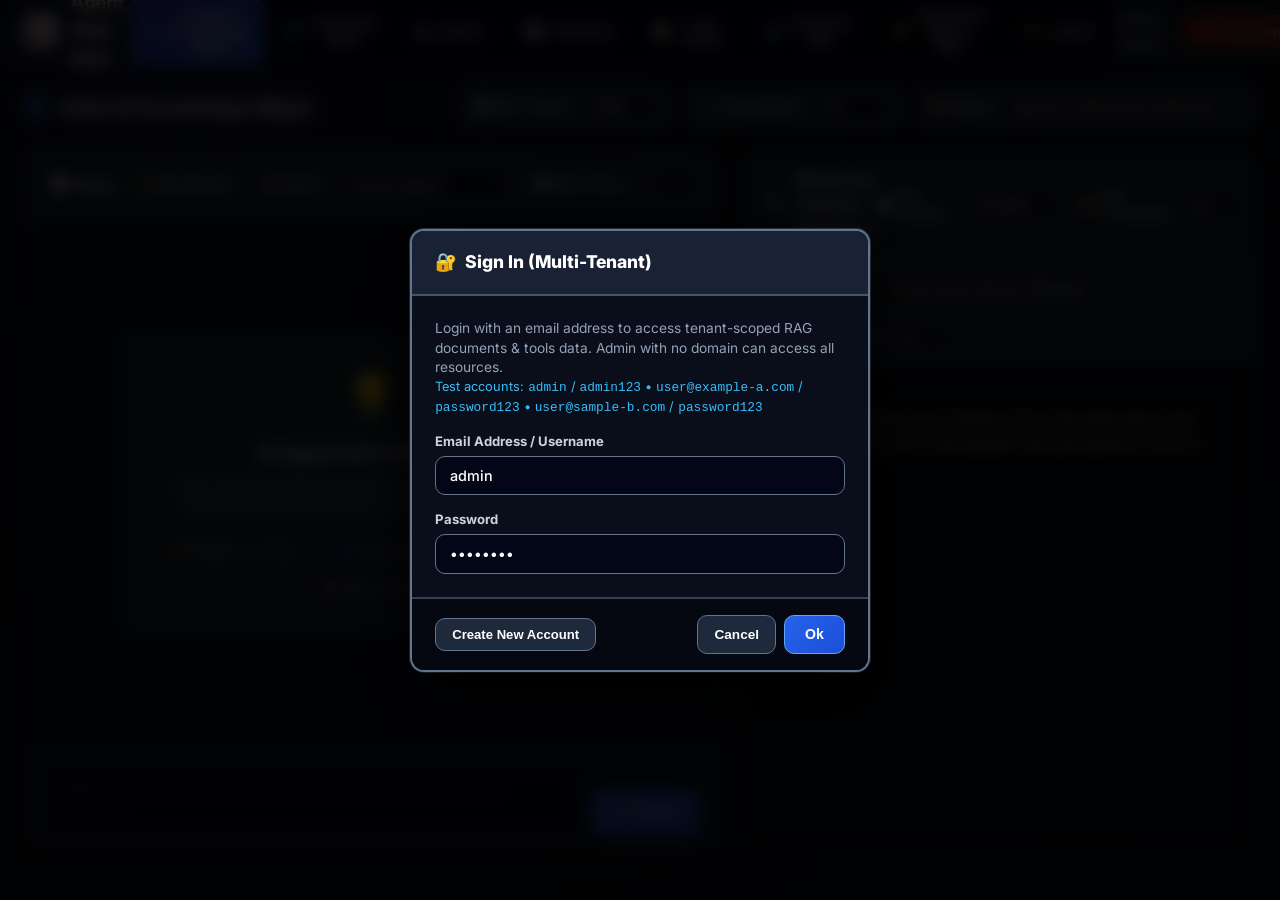
==== commit 10accaaa: "Make the manually added agent works. Allow agents from external network to work." ====
--- a/web_ui/templates/index.html
+++ b/web_ui/templates/index.html
@@ -1427,44 +1427,53 @@
 
   <!-- Modal 9: Add / View / Edit Agent Modal -->
   <div class="modal-overlay hidden" id="addAgentModal">
-    <div class="modal-box" style="max-width: 540px;">
+    <div class="modal-box" style="max-width: 1080px; width: 95%;">
       <div class="modal-header">
         <h3 id="addAgentModalTitle"><span class="modal-icon">🤖</span> Add New Agent</h3>
-        <button id="btnCloseAddAgentModalX" class="btn-close" onclick="if(window.closeAddAgentModal)window.closeAddAgentModal();">&times;</button>
+        <button type="button" id="btnCloseAddAgentModalX" class="btn-close" onclick="if(window.closeAddAgentModal)window.closeAddAgentModal();">&times;</button>
+      </div>
       <form id="formAddAgent" autocomplete="off" onsubmit="event.preventDefault(); return false;">
-        <div class="modal-body">
+        <div class="modal-body" style="padding: 1.25rem 1.5rem;">
           <div id="addAgentAlertMsg" class="modal-alert-text hidden" style="margin-bottom: 0.75rem; font-size: 0.88rem; color: #ef4444;"></div>
           <div id="modalAgentTypeNotice" class="hidden" style="margin-bottom: 0.75rem; padding: 0.5rem 0.75rem; border-radius: 6px; font-size: 0.82rem;"></div>
           
-          <div class="form-group" style="margin-bottom: 0.85rem;">
-            <label style="display: block; font-size: 0.82rem; font-weight: 600; color: #94a3b8; margin-bottom: 4px;">Agent Identifier (ID) *</label>
-            <input type="text" id="inputNewAgentId" class="input-text" placeholder="e.g. agent-billing" required autocomplete="off" data-lpignore="true" style="width: 100%;">
-            <span id="agentIdHelpText" style="font-size: 0.75rem; color: #64748b;">Unique alphanumeric slug without spaces.</span>
-          </div>
-
-          <div class="form-group" style="margin-bottom: 0.85rem;">
-            <label style="display: block; font-size: 0.82rem; font-weight: 600; color: #94a3b8; margin-bottom: 4px;">Agent Display Name *</label>
-            <input type="text" id="inputNewAgentName" class="input-text" placeholder="e.g. Billing & Financial Specialist" required autocomplete="off" data-lpignore="true" style="width: 100%;">
-          </div>
-
-          <div class="form-group" style="margin-bottom: 0.85rem;">
-            <label style="display: block; font-size: 0.82rem; font-weight: 600; color: #94a3b8; margin-bottom: 4px;">URI *</label>
-            <input type="text" id="inputNewAgentUrl" class="input-text" placeholder="e.g. http://agent_billing:8008 or http://localhost:8008" required autocomplete="off" data-lpignore="true" style="width: 100%;">
-            <span style="font-size: 0.75rem; color: #64748b;">HTTP endpoint URI where the agent container listens.</span>
-          </div>
-
-          <div class="form-group" style="margin-bottom: 0.85rem;">
-            <label style="display: block; font-size: 0.82rem; font-weight: 600; color: #94a3b8; margin-bottom: 4px;">Specialization & Description</label>
-            <textarea id="inputNewAgentDesc" class="input-text" rows="2" placeholder="e.g. Handles payment processing, subscriptions, invoices, and refunds." autocomplete="off" style="width: 100%; resize: vertical;"></textarea>
-          </div>
-
-          <div class="form-group" style="margin-bottom: 0.85rem;">
-            <label style="display: block; font-size: 0.82rem; font-weight: 600; color: #94a3b8; margin-bottom: 4px;">Sample Queries / Prompts (One per line)</label>
-            <textarea id="inputNewAgentPrompts" class="input-text" rows="3" placeholder="Where is my latest invoice?&#10;How do I update credit card payment details?&#10;Process refund request for order 9872" autocomplete="off" style="width: 100%; resize: vertical;"></textarea>
-            <span style="font-size: 0.75rem; color: #64748b;">Used to compute vector embeddings for semantic routing.</span>
-          </div>
-        </div>
-        <div class="modal-footer" style="display: flex; justify-content: flex-end; gap: 0.5rem;">
+          <div style="display: grid; grid-template-columns: repeat(auto-fit, minmax(320px, 1fr)); gap: 1.25rem;">
+            <!-- Left Column: Core Identity & Details -->
+            <div>
+              <div class="form-group" style="margin-bottom: 0.85rem;">
+                <label style="display: block; font-size: 0.82rem; font-weight: 600; color: #94a3b8; margin-bottom: 4px;">Agent Identifier (ID) *</label>
+                <input type="text" id="inputNewAgentId" class="input-text" placeholder="e.g. agent-billing" required autocomplete="off" data-lpignore="true" style="width: 100%;">
+                <span id="agentIdHelpText" style="font-size: 0.75rem; color: #64748b;">Unique alphanumeric slug without spaces.</span>
+              </div>
+
+              <div class="form-group" style="margin-bottom: 0.85rem;">
+                <label style="display: block; font-size: 0.82rem; font-weight: 600; color: #94a3b8; margin-bottom: 4px;">Agent Display Name *</label>
+                <input type="text" id="inputNewAgentName" class="input-text" placeholder="e.g. Billing & Financial Specialist" required autocomplete="off" data-lpignore="true" style="width: 100%;">
+              </div>
+
+              <div class="form-group" style="margin-bottom: 0.85rem;">
+                <label style="display: block; font-size: 0.82rem; font-weight: 600; color: #94a3b8; margin-bottom: 4px;">URI *</label>
+                <input type="text" id="inputNewAgentUrl" class="input-text" placeholder="e.g. http://agent_billing:8008 or http://172.20.0.1:8008" required autocomplete="off" data-lpignore="true" style="width: 100%;">
+                <span style="font-size: 0.75rem; color: #64748b;">HTTP endpoint URI where the agent container listens.</span>
+              </div>
+
+              <div class="form-group" style="margin-bottom: 0.85rem;">
+                <label style="display: block; font-size: 0.82rem; font-weight: 600; color: #94a3b8; margin-bottom: 4px;">Specialization & Description</label>
+                <textarea id="inputNewAgentDesc" class="input-text" rows="3" placeholder="e.g. Handles payment processing, subscriptions, invoices, and refunds." autocomplete="off" style="width: 100%; resize: vertical;"></textarea>
+              </div>
+            </div>
+
+            <!-- Right Column: Semantic Routing Prompts -->
+            <div>
+              <div class="form-group" style="margin-bottom: 0.85rem; height: 100%; display: flex; flex-direction: column;">
+                <label style="display: block; font-size: 0.82rem; font-weight: 600; color: #94a3b8; margin-bottom: 4px;">Sample Queries / Prompts (One per line)</label>
+                <textarea id="inputNewAgentPrompts" class="input-text" rows="10" placeholder="Where is my latest invoice?&#10;How do I update credit card payment details?&#10;Process refund request for order 9872" autocomplete="off" style="width: 100%; flex: 1; min-height: 220px; resize: vertical; font-family: monospace; font-size: 0.85rem; line-height: 1.5;"></textarea>
+                <span style="font-size: 0.75rem; color: #64748b; margin-top: 4px;">Used to compute vector embeddings for semantic routing. Enter representative queries one per line.</span>
+              </div>
+            </div>
+          </div>
+        </div>
+        <div class="modal-footer" style="display: flex; justify-content: flex-end; gap: 0.5rem; padding: 1rem 1.5rem; border-top: 1px solid #1e293b;">
           <button type="button" id="btnCancelAddAgent" class="btn-secondary" onclick="if(window.closeAddAgentModal)window.closeAddAgentModal();">Cancel</button>
           <button type="button" id="btnSubmitAddAgent" class="btn-primary" style="background: #2563eb; color: #fff;" onclick="if(window.submitAddAgentModal)window.submitAddAgentModal();">Add</button>
         </div>
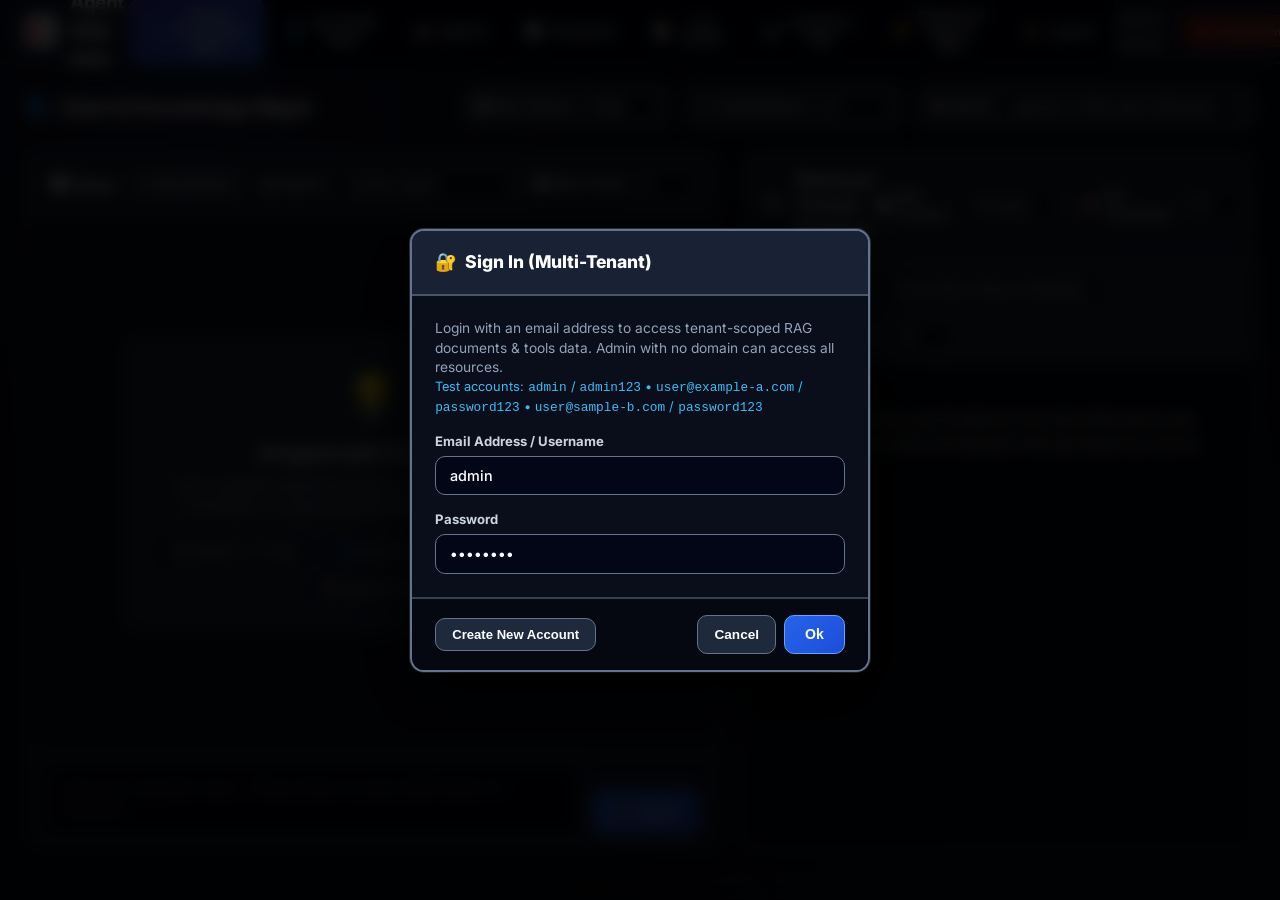
==== commit e64e2b9d: "Allow new models pulled by ollama to be displayed in the list." ====
--- a/web_ui/templates/index.html
+++ b/web_ui/templates/index.html
@@ -223,7 +223,10 @@
         <div class="page-controls-area">
           <!-- Embedder Model Dropdown -->
           <div class="control-box">
-            <label for="embedderSelect"><span class="control-icon">🧬</span> Active Embedder</label>
+            <div style="display: flex; align-items: center; justify-content: space-between; gap: 6px;">
+              <label for="embedderSelect"><span class="control-icon">🧬</span> Active Embedder</label>
+              <button id="btnRefreshEmbedders" type="button" class="btn-icon" title="Refresh models from Ollama" style="background: none; border: none; cursor: pointer; font-size: 14px; padding: 0 4px; color: var(--text-muted, #94a3b8); transition: transform 0.2s ease, color 0.2s ease;">🔄</button>
+            </div>
             <select id="embedderSelect">
               <option value="bge-m3">bge-m3 (Active)</option>
               <option value="nomic-embed-text">nomic-embed-text</option>
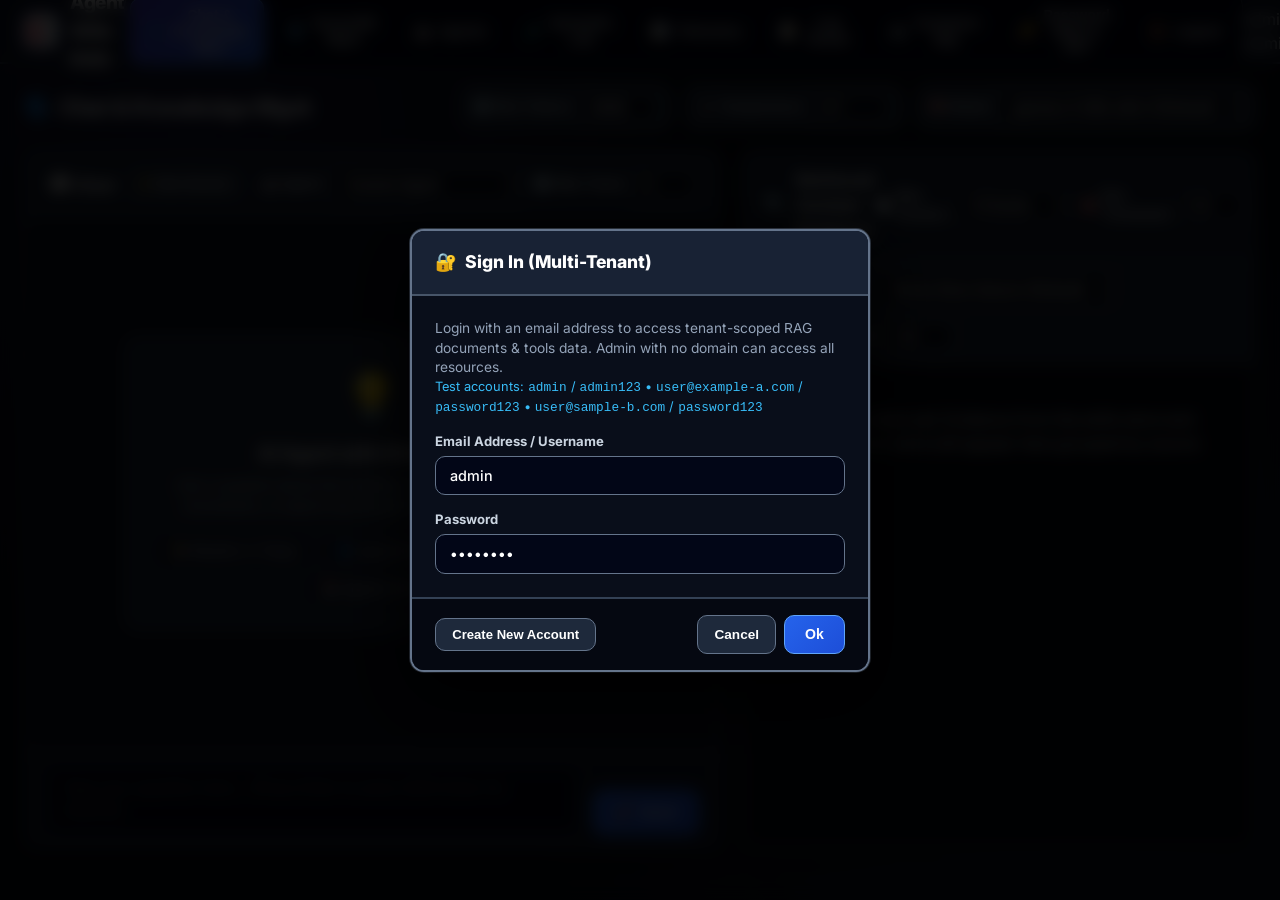
==== commit 328ca2e0: "create Symantic Lab page to allow user to test the wording for Agents and Skills. Different embeddin" ====
--- a/web_ui/templates/index.html
+++ b/web_ui/templates/index.html
@@ -33,6 +33,10 @@
       <button class="nav-tab" data-target="page-agents" id="tabAgents">
         <span class="tab-icon">🤖</span>
         <span class="tab-label">Agents</span>
+      </button>
+      <button class="nav-tab" data-target="page-semantic-lab" id="tabSemanticLab">
+        <span class="tab-icon">🧪</span>
+        <span class="tab-label">Semantic Lab</span>
       </button>
       <button class="nav-tab" data-target="page-telemetry">
         <span class="tab-icon">📊</span>
@@ -62,9 +66,6 @@
         <span class="user-email-text" id="headerUserEmail">admin</span>
         <span class="user-profile-badge badge-admin" id="headerUserRole">Admin</span>
       </div>
-      <button id="btnShutdown" class="btn-shutdown btn-shutdown-lightred" title="Shutdown the app and all the services">
-        <span class="icon">🛑</span> Shutdown
-      </button>
     </div>
   </header>
 
@@ -507,6 +508,327 @@
           </div>
         </div>
       </div>
+    </section>
+
+    <!-- ================================================================= -->
+    <!-- PAGE 3.5: Semantic Lab (Prompt & Embedding Experimentation)        -->
+    <!-- ================================================================= -->
+    <section id="page-semantic-lab" class="page-view">
+      <div class="page-subheader">
+        <div class="page-title-area">
+          <h2 class="page-heading"><span class="heading-icon">🧪</span> Semantic Lab — Prompt, Embedding & Routing Experimentation</h2>
+          <div class="page-subtitle text-muted" style="font-size: 0.82rem; margin-top: 3px;">
+            Benchmark test prompts against embedding models, active/draft agent definitions, and skills with real-time vector similarity scoring and vectorizer explainability.
+          </div>
+        </div>
+        <div class="page-controls-area">
+          <div class="control-box" style="display: flex; align-items: center; gap: 8px; padding: 6px 12px; background: rgba(30, 41, 59, 0.7); border: 1px solid #334155; border-radius: 6px;">
+            <label for="semLabPipelineMode" style="font-size: 0.8rem; color: #94a3b8; margin: 0; white-space: nowrap;">
+              <span class="control-icon">⚙️</span> Mode:
+            </label>
+            <select id="semLabPipelineMode" style="padding: 4px 8px; background: #0f172a; border: 1px solid #38bdf8; border-radius: 4px; color: #38bdf8; font-weight: 600; font-size: 0.8rem;">
+              <option value="full" selected>🚀 Full Pipeline (Agents + Skills)</option>
+              <option value="agents">🤖 Agent Routing Only</option>
+              <option value="skills">⚡ Skill Selection Only</option>
+            </select>
+          </div>
+
+          <div class="control-box" style="display: flex; align-items: center; gap: 8px; padding: 6px 12px; background: rgba(30, 41, 59, 0.7); border: 1px solid #334155; border-radius: 6px;">
+            <label for="semLabEmbedderSelect" style="font-size: 0.8rem; color: #94a3b8; margin: 0; white-space: nowrap;">
+              <span class="control-icon">🧬</span> Embedder:
+            </label>
+            <select id="semLabEmbedderSelect" style="padding: 4px 8px; background: #0f172a; border: 1px solid #60a5fa; border-radius: 4px; color: #60a5fa; font-size: 0.8rem; max-width: 220px;">
+              <option value="default">Active Embedder (Auto)</option>
+            </select>
+          </div>
+
+          <button id="btnRefreshSemLab" class="btn-secondary" title="Reload active agents and skills" onclick="if(window.loadSemanticLabData)window.loadSemanticLabData();">
+            <span class="icon">🔄</span> Reload Lab
+          </button>
+          <button id="btnRunSemLab" class="btn-primary" style="background: linear-gradient(135deg, #2563eb, #7c3aed); border: 1px solid #818cf8; font-weight: 700;" onclick="if(window.runSemanticLabEvaluation)window.runSemanticLabEvaluation();">
+            <span class="icon">🚀</span> Run Evaluation
+          </button>
+        </div>
+      </div>
+
+      <!-- High-Level Metric Tiles for Last Run -->
+      <div class="metric-tiles-grid" style="display: grid; grid-template-columns: repeat(4, 1fr); gap: 1.15rem; margin-top: 1rem; margin-bottom: 1.25rem;">
+        <div class="metric-tile" style="display: flex; align-items: center; gap: 1rem;">
+          <div style="font-size: 2rem;">⏱️</div>
+          <div>
+            <div class="metric-label">Evaluation Latency</div>
+            <div class="metric-value" id="semLabMetricLatency" style="color: #38bdf8;">0 ms</div>
+          </div>
+        </div>
+        <div class="metric-tile" style="display: flex; align-items: center; gap: 1rem;">
+          <div style="font-size: 2rem;">🎯</div>
+          <div>
+            <div class="metric-label">Selected Agent</div>
+            <div class="metric-value" id="semLabMetricAgent" style="font-size: 1.05rem; white-space: nowrap; overflow: hidden; text-overflow: ellipsis; max-width: 180px;">None</div>
+          </div>
+        </div>
+        <div class="metric-tile" style="display: flex; align-items: center; gap: 1rem;">
+          <div style="font-size: 2rem;">⚡</div>
+          <div>
+            <div class="metric-label">Activated Skill(s)</div>
+            <div class="metric-value" id="semLabMetricSkill" style="font-size: 1.05rem; color: #34d399; white-space: nowrap; overflow: hidden; text-overflow: ellipsis; max-width: 180px;">None</div>
+          </div>
+        </div>
+        <div class="metric-tile" style="display: flex; align-items: center; gap: 1rem;">
+          <div style="font-size: 2rem;">📊</div>
+          <div>
+            <div class="metric-label">Routing Decision</div>
+            <div class="metric-value" id="semLabMetricStatus" style="font-size: 1.05rem; color: #a78bfa;">Awaiting Test</div>
+          </div>
+        </div>
+      </div>
+
+      <!-- Top Row: Test Prompt Configuration (Left) & What-If Sandbox (Right) -->
+      <div style="display: grid; grid-template-columns: 1fr 1fr; gap: 1.25rem; margin-bottom: 1.25rem;">
+        
+        <!-- Left Card: Test Prompts & Presets -->
+        <div class="glass-card">
+          <div class="card-header" style="display: flex; justify-content: space-between; align-items: center;">
+            <div class="card-title">
+              <span class="card-icon">📝</span> Test Prompts & Thresholds
+            </div>
+            <div style="display: flex; gap: 6px;">
+              <button class="btn-secondary active" id="btnSemLabModeSingle" style="padding: 3px 10px; font-size: 0.75rem;">Single Prompt</button>
+              <button class="btn-secondary" id="btnSemLabModeBatch" style="padding: 3px 10px; font-size: 0.75rem;">Batch Suite</button>
+            </div>
+          </div>
+          <div class="card-body">
+            <!-- Single Prompt Input Container -->
+            <div id="semLabSinglePromptBox" style="margin-bottom: 12px;">
+              <label for="semLabSingleInput" style="font-size: 0.82rem; color: #cbd5e1; font-weight: 600; margin-bottom: 4px; display: block;">
+                Enter Test Prompt:
+              </label>
+              <div style="display: flex; gap: 8px;">
+                <input type="text" id="semLabSingleInput" class="input-field" placeholder="e.g. Docker container crashed with code 137 OOMKilled" value="Docker container crashed with code 137 OOMKilled" style="flex: 1; padding: 10px 14px; background: #0f172a; border: 1px solid #334155; border-radius: 6px; color: #fff; font-size: 0.88rem;" />
+              </div>
+            </div>
+
+            <!-- Batch Prompts Input Container (Hidden by default) -->
+            <div id="semLabBatchPromptBox" style="display: none; margin-bottom: 12px;">
+              <label for="semLabBatchInput" style="font-size: 0.82rem; color: #cbd5e1; font-weight: 600; margin-bottom: 4px; display: block;">
+                Batch Test Prompts (one prompt per line):
+              </label>
+              <textarea id="semLabBatchInput" rows="5" class="input-field" style="width: 100%; padding: 10px 14px; background: #0f172a; border: 1px solid #334155; border-radius: 6px; color: #fff; font-family: monospace; font-size: 0.82rem;" placeholder="Docker container crashed with code 137 OOMKilled&#10;What is the weather and current time in Tokyo?&#10;Our microservice is throwing HTTP 504 Gateway Timeout&#10;Find customer records for Liam Gallagher in Dublin&#10;Check current stock price of NVDA&#10;Calculate 145 multiplied by 82 minus 300">Docker container crashed with code 137 OOMKilled
+What is the weather and current time in Tokyo?
+Our microservice is throwing HTTP 504 Gateway Timeout on PostgreSQL queries
+Find customer records for Liam Gallagher in Dublin
+Check current stock price and valuation of NVDA
+Calculate 145 multiplied by 82 minus 300</textarea>
+            </div>
+
+            <!-- Quick Preset Chips -->
+            <div style="margin-bottom: 14px;">
+              <div style="font-size: 0.75rem; color: #94a3b8; font-weight: 600; margin-bottom: 6px;">⚡ Quick Presets (Click to load):</div>
+              <div style="display: flex; flex-wrap: wrap; gap: 6px;">
+                <button type="button" class="btn-secondary sem-preset-btn" style="padding: 3px 8px; font-size: 0.72rem; border-radius: 12px;" data-prompt="Docker container crashed with code 137 OOMKilled on startup">🐳 Docker Crash</button>
+                <button type="button" class="btn-secondary sem-preset-btn" style="padding: 3px 8px; font-size: 0.72rem; border-radius: 12px;" data-prompt="Our microservice is throwing HTTP 504 Gateway Timeout on PostgreSQL queries">🌐 504 Timeout</button>
+                <button type="button" class="btn-secondary sem-preset-btn" style="padding: 3px 8px; font-size: 0.72rem; border-radius: 12px;" data-prompt="What is the weather and current time in Tokyo?">🌦️ Tokyo Weather</button>
+                <button type="button" class="btn-secondary sem-preset-btn" style="padding: 3px 8px; font-size: 0.72rem; border-radius: 12px;" data-prompt="Check current stock price and valuation of NVDA">📈 NVDA Stock</button>
+                <button type="button" class="btn-secondary sem-preset-btn" style="padding: 3px 8px; font-size: 0.72rem; border-radius: 12px;" data-prompt="Find customer records for Liam Gallagher in Dublin">👤 Customer Lookup</button>
+                <button type="button" class="btn-secondary sem-preset-btn" style="padding: 3px 8px; font-size: 0.72rem; border-radius: 12px;" data-prompt="Calculate 145 multiplied by 82 minus 300">➕ Math Formula</button>
+              </div>
+            </div>
+
+            <!-- Threshold Sliders Grid -->
+            <div style="display: grid; grid-template-columns: 1fr 1fr; gap: 12px; background: rgba(15, 23, 42, 0.6); padding: 12px; border: 1px solid #334155; border-radius: 8px;">
+              <div>
+                <div style="display: flex; justify-content: space-between; font-size: 0.78rem; margin-bottom: 4px;">
+                  <span style="color: #94a3b8;">🎯 Agent Min Threshold:</span>
+                  <span id="semLabAgentThresholdVal" style="color: #38bdf8; font-weight: 700;">0.50</span>
+                </div>
+                <input type="range" id="semLabAgentThreshold" min="0.0" max="1.0" step="0.05" value="0.50" style="width: 100%; accent-color: #38bdf8;" />
+                <div style="font-size: 0.7rem; color: #64748b;">Specialized vs Default Fallback</div>
+              </div>
+
+              <div>
+                <div style="display: flex; justify-content: space-between; font-size: 0.78rem; margin-bottom: 4px;">
+                  <span style="color: #94a3b8;">⚡ Skill Min Threshold:</span>
+                  <span id="semLabSkillThresholdVal" style="color: #34d399; font-weight: 700;">0.20</span>
+                </div>
+                <input type="range" id="semLabSkillThreshold" min="0.0" max="1.0" step="0.05" value="0.20" style="width: 100%; accent-color: #34d399;" />
+                <div style="font-size: 0.7rem; color: #64748b;">Trigger SOP context injection</div>
+              </div>
+            </div>
+          </div>
+        </div>
+
+        <!-- Right Card: "What-If" Draft Sandbox (Agents & Skills) -->
+        <div class="glass-card">
+          <div class="card-header" style="display: flex; justify-content: space-between; align-items: center;">
+            <div class="card-title">
+              <span class="card-icon">🔬</span> "What-If" Sandbox (Live Draft Overrides)
+            </div>
+            <div style="display: flex; gap: 6px;">
+              <button class="btn-secondary active" id="btnSemLabTabAgentDraft" style="padding: 3px 10px; font-size: 0.75rem;">🤖 Agent Sandbox</button>
+              <button class="btn-secondary" id="btnSemLabTabSkillDraft" style="padding: 3px 10px; font-size: 0.75rem;">⚡ Skill Inspector</button>
+            </div>
+          </div>
+          <div class="card-body">
+            <!-- Agent Sandbox Content -->
+            <div id="semLabAgentDraftBox">
+              <div style="display: flex; justify-content: space-between; align-items: center; margin-bottom: 8px;">
+                <label style="font-size: 0.8rem; color: #cbd5e1; font-weight: 600;">Candidate Agent to Simulate / Override:</label>
+                <div style="display: flex; align-items: center; gap: 6px;">
+                  <input type="checkbox" id="semLabEnableDraftAgent" style="accent-color: #a855f7; cursor: pointer;" />
+                  <label for="semLabEnableDraftAgent" style="font-size: 0.78rem; color: #c084fc; font-weight: 700; cursor: pointer; margin: 0;">Include Draft Agent in Evaluation</label>
+                </div>
+              </div>
+
+              <div style="display: grid; grid-template-columns: 1fr 1fr; gap: 8px; margin-bottom: 8px;">
+                <div>
+                  <label for="semLabDraftTemplateSelect" style="font-size: 0.73rem; color: #94a3b8;">Load from existing:</label>
+                  <select id="semLabDraftTemplateSelect" style="width: 100%; padding: 4px 8px; background: #0f172a; border: 1px solid #334155; border-radius: 4px; color: #cbd5e1; font-size: 0.78rem;">
+                    <option value="">-- Choose template or create new --</option>
+                  </select>
+                </div>
+                <div>
+                  <label for="semLabDraftAgentName" style="font-size: 0.73rem; color: #94a3b8;">Agent Display Name:</label>
+                  <input type="text" id="semLabDraftAgentName" class="input-field" placeholder="e.g. Database Reliability Specialist" value="Database Reliability Specialist" style="width: 100%; padding: 4px 8px; background: #0f172a; border: 1px solid #334155; border-radius: 4px; color: #fff; font-size: 0.78rem;" />
+                </div>
+              </div>
+
+              <div style="margin-bottom: 8px;">
+                <label for="semLabDraftAgentDesc" style="font-size: 0.73rem; color: #94a3b8; display: block; margin-bottom: 2px;">Specialization & Description:</label>
+                <textarea id="semLabDraftAgentDesc" rows="2" class="input-field" style="width: 100%; padding: 6px 10px; background: #0f172a; border: 1px solid #334155; border-radius: 4px; color: #fff; font-size: 0.76rem;" placeholder="PostgreSQL connection pools, database deadlocks, slow index queries, replica lag, transaction rollbacks.">PostgreSQL connection pools, database deadlocks, slow index queries, replica lag, transaction rollbacks, SQL optimization.</textarea>
+              </div>
+
+              <div>
+                <label for="semLabDraftAgentSamples" style="font-size: 0.73rem; color: #94a3b8; display: block; margin-bottom: 2px;">Sample Prompts (one per line):</label>
+                <textarea id="semLabDraftAgentSamples" rows="3" class="input-field" style="width: 100%; padding: 6px 10px; background: #0f172a; border: 1px solid #334155; border-radius: 4px; color: #fff; font-family: monospace; font-size: 0.74rem;" placeholder="Postgres query timed out after 30 seconds&#10;How do I debug connection pool exhaustion?&#10;Deadlock detected on table users update">Postgres query timed out after 30 seconds
+How do I debug connection pool exhaustion?
+Deadlock detected on table users update
+Database replica is 5 minutes behind master</textarea>
+              </div>
+            </div>
+
+            <!-- Skill Inspector Content (Hidden by default) -->
+            <div id="semLabSkillDraftBox" style="display: none;">
+              <div style="margin-bottom: 8px;">
+                <label for="semLabSkillSelect" style="font-size: 0.8rem; color: #cbd5e1; font-weight: 600; display: block; margin-bottom: 4px;">Inspect Loaded Skill Definition:</label>
+                <select id="semLabSkillSelect" style="width: 100%; padding: 6px 10px; background: #0f172a; border: 1px solid #334155; border-radius: 4px; color: #cbd5e1; font-size: 0.82rem;">
+                  <option value="">-- Select a Skill --</option>
+                </select>
+              </div>
+
+              <div>
+                <div style="display: flex; justify-content: space-between; font-size: 0.73rem; color: #94a3b8; margin-bottom: 2px;">
+                  <span>Skill Markdown Content (SKILL.md) <span style="font-size: 0.68rem; color: #34d399; margin-left: 4px;">✏️ Editable Sandbox</span>:</span>
+                  <span id="semLabSkillChunkCount" style="color: #38bdf8;">0 Chunks</span>
+                </div>
+                <textarea id="semLabSkillRawContent" rows="7" class="input-field" style="width: 100%; padding: 6px 10px; background: #0a0f1d; border: 1px solid #334155; border-radius: 4px; color: #cbd5e1; font-family: monospace; font-size: 0.72rem;" placeholder="Select a skill from the dropdown above to inspect or edit its exact markdown content, frontmatter triggers, and SOP tool execution rules..."></textarea>
+              </div>
+            </div>
+          </div>
+        </div>
+
+      </div>
+
+      <!-- Bottom Results Grid: Split Cards (Agent Routing & Skill Vector Matches) -->
+      <div id="semLabResultsContainer" style="display: grid; grid-template-columns: 1fr 1fr; gap: 1.25rem;">
+        
+        <!-- Left Result Card: Agent Routing Evaluation -->
+        <div class="glass-card">
+          <div class="card-header" style="display: flex; justify-content: space-between; align-items: center;">
+            <div class="card-title">
+              <span class="card-icon">🎯</span> Agent Routing Match & Ranking
+            </div>
+            <span id="semLabAgentBadge" class="status-badge" style="background: #1e293b; color: #94a3b8;">Awaiting Evaluation</span>
+          </div>
+          <div class="card-body">
+            <!-- Winner Callout Banner -->
+            <div id="semLabWinnerBanner" style="padding: 12px 14px; border-radius: 8px; background: rgba(30, 41, 59, 0.8); border: 1px solid #334155; margin-bottom: 14px;">
+              <div id="semLabWinnerLabel" style="font-size: 0.8rem; color: #94a3b8;">Top Candidate Agent:</div>
+              <div id="semLabWinnerName" style="font-size: 1.15rem; font-weight: 700; color: #fff; margin-top: 2px;">—</div>
+              <div id="semLabWinnerReason" style="font-size: 0.8rem; color: #cbd5e1; margin-top: 4px;">Run an evaluation to observe routing results.</div>
+            </div>
+
+            <!-- Ranked Scores Bars -->
+            <div style="font-size: 0.78rem; font-weight: 700; color: #94a3b8; margin-bottom: 8px;">ALL CANDIDATE AGENTS BY SIMILARITY:</div>
+            <div id="semLabRankedAgentsList" style="display: flex; flex-direction: column; gap: 8px; margin-bottom: 14px;">
+              <div class="text-muted" style="font-size: 0.8rem; text-align: center; padding: 20px;">No evaluation data yet.</div>
+            </div>
+
+            <!-- Vectorizer Explainability Accordion -->
+            <details style="background: #0a0f1d; border: 1px solid #334155; border-radius: 6px; padding: 8px 12px;">
+              <summary style="font-size: 0.78rem; color: #38bdf8; font-weight: 700; cursor: pointer;">
+                🔍 Vectorizer Explainability Inspector (Exact Text Sent to Model)
+              </summary>
+              <div id="semLabAgentExplainBox" style="margin-top: 8px; font-size: 0.75rem; color: #94a3b8;">
+                <p>Select or run a prompt to view the exact text constructed and sent to the vectorizer.</p>
+              </div>
+            </details>
+          </div>
+        </div>
+
+        <!-- Right Result Card: Skill Vector Matches -->
+        <div class="glass-card">
+          <div class="card-header" style="display: flex; justify-content: space-between; align-items: center;">
+            <div class="card-title">
+              <span class="card-icon">⚡</span> Skill Vector Search Matches (ChromaDB)
+            </div>
+            <span id="semLabSkillBadge" class="status-badge" style="background: #1e293b; color: #94a3b8;">Awaiting Evaluation</span>
+          </div>
+          <div class="card-body">
+            <!-- Activated Skills Notice -->
+            <div id="semLabSkillNotice" style="padding: 12px 14px; border-radius: 8px; background: rgba(30, 41, 59, 0.8); border: 1px solid #334155; margin-bottom: 14px;">
+              <div style="font-size: 0.8rem; color: #94a3b8;">Activated Skills in LLM System Prompt:</div>
+              <div id="semLabActivatedSkillsText" style="font-size: 1.05rem; font-weight: 700; color: #34d399; margin-top: 2px;">—</div>
+              <div id="semLabSkillMatchSummary" style="font-size: 0.8rem; color: #cbd5e1; margin-top: 4px;">Skills exceeding the threshold are provided to the agent as available SOPs.</div>
+            </div>
+
+            <!-- Matched Skills List -->
+            <div style="font-size: 0.78rem; font-weight: 700; color: #94a3b8; margin-bottom: 8px;">RETRIEVED SKILLS FROM VECTOR STORE:</div>
+            <div id="semLabMatchedSkillsList" style="display: flex; flex-direction: column; gap: 8px; margin-bottom: 14px;">
+              <div class="text-muted" style="font-size: 0.8rem; text-align: center; padding: 20px;">No skill search results yet.</div>
+            </div>
+
+            <!-- Skills Explainability Inspector -->
+            <details style="background: #0a0f1d; border: 1px solid #334155; border-radius: 6px; padding: 8px 12px;">
+              <summary style="font-size: 0.78rem; color: #34d399; font-weight: 700; cursor: pointer;">
+                🔍 Skill Context & SOP Chunk Inspector
+              </summary>
+              <div id="semLabSkillExplainBox" style="margin-top: 8px; font-size: 0.75rem; color: #94a3b8;">
+                <p>Run a prompt to inspect the matched skill chunks and SOP tool execution payloads.</p>
+              </div>
+            </details>
+          </div>
+        </div>
+
+      </div>
+
+      <!-- Batch Results Card (Shown when Batch Suite was executed) -->
+      <div id="semLabBatchResultsCard" class="glass-card full-width-card" style="display: none; margin-top: 1.25rem;">
+        <div class="card-header">
+          <div class="card-title">
+            <span class="card-icon">📋</span> Batch Evaluation Benchmark Results Table
+          </div>
+        </div>
+        <div class="card-body">
+          <div class="table-container">
+            <table class="data-table" id="semLabBatchTable">
+              <thead>
+                <tr>
+                  <th style="width: 28%;">Test Prompt</th>
+                  <th style="width: 22%;">Winning Agent</th>
+                  <th style="width: 10%; text-align: center;">Agent Score</th>
+                  <th style="width: 20%;">Top Matched Skill</th>
+                  <th style="width: 10%; text-align: center;">Skill Score</th>
+                  <th style="width: 10%; text-align: center;">Status</th>
+                </tr>
+              </thead>
+              <tbody id="semLabBatchTbody">
+                <!-- Dynamically populated -->
+              </tbody>
+            </table>
+          </div>
+        </div>
+      </div>
+
     </section>
 
     <!-- ================================================================= -->
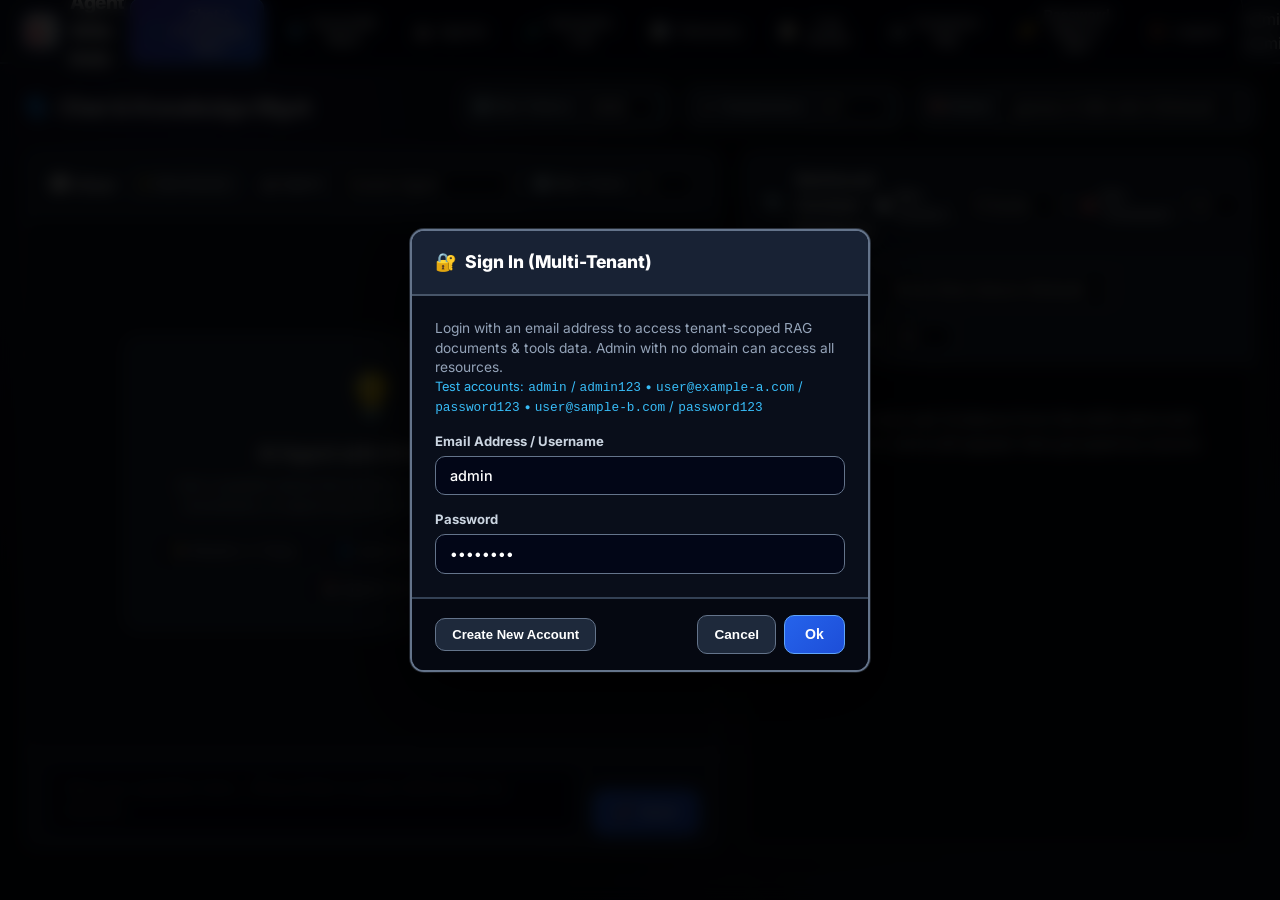
==== commit ffc11d44: "Change Logging message. Make the Agent Routing decision making configureable" ====
--- a/web_ui/templates/index.html
+++ b/web_ui/templates/index.html
@@ -399,17 +399,30 @@
         <div class="page-title-area">
           <h2 class="page-heading"><span class="heading-icon">🤖</span> Agents Router & Dynamic Registration</h2>
         </div>
-        <div class="page-controls-area">
+        <div class="page-controls-area" style="display: flex; align-items: center; gap: 12px; flex-wrap: wrap;">
+          <!-- Agent Selector Dropdown -->
           <div class="control-box" style="display: flex; align-items: center; gap: 8px; padding: 6px 12px; background: rgba(30, 41, 59, 0.7); border: 1px solid #334155; border-radius: 6px;">
-            <label for="routerThresholdInput" style="font-size: 0.8rem; color: #94a3b8; margin: 0; white-space: nowrap;">
+            <label for="agentSelectorSelect" style="font-size: 0.8rem; color: #94a3b8; margin: 0; white-space: nowrap;">
+              <span class="control-icon">⚙️</span> Agent Selector:
+            </label>
+            <select id="agentSelectorSelect" style="padding: 4px 10px; background: #0f172a; border: 1px solid #38bdf8; border-radius: 4px; color: #38bdf8; font-weight: 600; font-size: 0.8rem; cursor: pointer;">
+              <option value="main_llm">Main LLM select</option>
+              <!-- Embedding models populated dynamically -->
+            </select>
+          </div>
+
+          <!-- Min Routing Threshold (To the right of Agent Selector) -->
+          <div class="control-box" id="thresholdControlBox" style="display: flex; align-items: center; gap: 8px; padding: 6px 12px; background: rgba(30, 41, 59, 0.7); border: 1px solid #334155; border-radius: 6px; transition: opacity 0.2s ease;">
+            <label for="routerThresholdInput" id="routerThresholdLabel" style="font-size: 0.8rem; color: #94a3b8; margin: 0; white-space: nowrap;">
               <span class="control-icon">🎯</span> Min Routing Threshold:
             </label>
-            <input type="number" id="routerThresholdInput" value="0.50" min="0.0" max="1.0" step="0.05" style="width: 75px; padding: 4px 8px; background: #0f172a; border: 1px solid #38bdf8; border-radius: 4px; color: #38bdf8; font-weight: 700; text-align: center;" title="Minimum similarity score required to route to a specialized agent instead of default fallback agent" />
+            <input type="number" id="routerThresholdInput" value="0.55" min="0.0" max="1.0" step="0.05" style="width: 75px; padding: 4px 8px; background: #0f172a; border: 1px solid #38bdf8; border-radius: 4px; color: #38bdf8; font-weight: 700; text-align: center;" title="Minimum similarity score required to route to a specialized agent instead of default fallback agent" />
             <button id="btnSetThreshold" class="btn-secondary" style="padding: 4px 10px; font-size: 0.75rem;" title="Apply minimum routing threshold" onclick="if(window.updateRoutingThreshold)window.updateRoutingThreshold();">
               Set
             </button>
             <span id="thresholdStatusMsg" style="font-size: 0.75rem; color: #34d399; margin-left: 4px; display: none;">Saved</span>
           </div>
+
           <button id="btnRefreshAgents" class="btn-secondary" title="Refresh agents list" onclick="if(window.loadAgentsData)window.loadAgentsData();">
             <span class="icon">🔄</span> Refresh
           </button>
@@ -446,33 +459,8 @@
           <div style="font-size: 2.2rem;">⚡</div>
           <div>
             <div class="metric-label">Routing Threshold</div>
-            <div class="metric-value" id="statRoutingThreshold" style="color: #38bdf8;">50%</div>
-            <div style="font-size: 0.73rem; color: #94a3b8; margin-top: 2px;">Min for specialized match</div>
-          </div>
-        </div>
-      </div>
-
-      <!-- Interactive Test Routing Card -->
-      <div class="glass-card full-width-card" style="margin-top: 20px;">
-        <div class="card-header">
-          <div class="card-title">
-            <span class="card-icon">🎯</span> Test Semantic Prompt Routing (Vector Similarity)
-          </div>
-          <div class="text-muted" style="font-size: 0.82rem;">
-            Simulate how prompts are embedded and routed to specialized agents or fallback to default agents container.
-          </div>
-        </div>
-        <div class="card-body">
-          <div style="display: flex; gap: 12px; margin-bottom: 16px;">
-            <input type="text" id="testRouteInput" class="input-field" placeholder="Enter a sample query (e.g., 'Docker container crashed with code 137 OOMKilled' or 'What is the stock price of Apple?')" style="flex: 1; padding: 10px 14px; background: #0f172a; border: 1px solid #334155; border-radius: 6px; color: #fff;" />
-            <button id="btnTestRoute" class="btn-primary" style="padding: 10px 20px;" onclick="if(window.testSemanticRoute)window.testSemanticRoute();">
-              <span class="icon">🚀</span> Test Route
-            </button>
-          </div>
-
-          <!-- Test Route Results Container -->
-          <div id="testRouteResults" style="display: none; background: #0f172a; border: 1px solid #334155; border-radius: 8px; padding: 16px;">
-            <!-- Dynamically populated test results -->
+            <div class="metric-value" id="statRoutingThreshold" style="color: #38bdf8;">55%</div>
+            <div style="font-size: 0.73rem; color: #94a3b8; margin-top: 2px;" id="statRoutingThresholdSub">Min for specialized match</div>
           </div>
         </div>
       </div>
@@ -1033,12 +1021,13 @@
                   <th>User / Sender</th>
                   <th>User Query</th>
                   <th>Agent Response</th>
-                  <th>Agent Type</th>
+                  <th>Routed Agent</th>
+                  <th>Model</th>
                   <th>Events</th>
                 </tr>
               </thead>
               <tbody id="conversationsTbody">
-                <tr><td colspan="7" class="text-center text-muted">No conversations recorded yet.</td></tr>
+                <tr><td colspan="8" class="text-center text-muted">No conversations recorded yet.</td></tr>
               </tbody>
             </table>
           </div>
@@ -1047,9 +1036,19 @@
 
       <!-- Bottom Table: Events for Conversation -->
       <div class="glass-card full-width-card">
-        <div class="card-header">
+        <div class="card-header" style="display:flex; justify-content:space-between; align-items:center; flex-wrap:wrap; gap:10px;">
           <div class="card-title" id="eventsTableTitle">
             <span class="card-icon">⚡</span> Events for Conversation: <span class="badge" id="selectedConvBadge">None Selected</span>
+          </div>
+          <div class="events-filter-group" style="display:flex; align-items:center; gap:8px;">
+            <label for="eventFilterSelect" style="font-size:0.8rem; color:var(--text-muted); font-weight:600;">Filter Component:</label>
+            <select id="eventFilterSelect" class="form-control-compact" style="background:#0f172a; border:1px solid #334155; color:#f8fafc; padding:4px 10px; border-radius:6px; font-size:0.8rem; font-weight:600; cursor:pointer;">
+              <option value="all">All Events</option>
+              <option value="agents_router">🔀 agents_router Only</option>
+              <option value="llm">🤖 LLM</option>
+              <option value="tools">🛠️ Tools</option>
+              <option value="rag">📚 Doc RAG / Vector DB</option>
+            </select>
           </div>
         </div>
         <div class="card-body">
@@ -1061,11 +1060,12 @@
                   <th>Event Type</th>
                   <th>Invoker</th>
                   <th>Target</th>
+                  <th>Model Used</th>
                   <th>Short Description</th>
                 </tr>
               </thead>
               <tbody id="eventsTbody">
-                <tr><td colspan="5" class="text-center text-muted">Select a conversation row above to view its detailed event trace.</td></tr>
+                <tr><td colspan="6" class="text-center text-muted">Select a conversation row above to view its detailed event trace.</td></tr>
               </tbody>
             </table>
           </div>
@@ -1806,6 +1806,6 @@
     </div>
   </div>
   <script src="/static/js/chart.umd.min.js"></script>
-  <script src="/static/js/app.js?v=20261011_06"></script>
+  <script src="/static/js/app.js?v=20261014_agent_router_visible"></script>
 </body>
 </html>
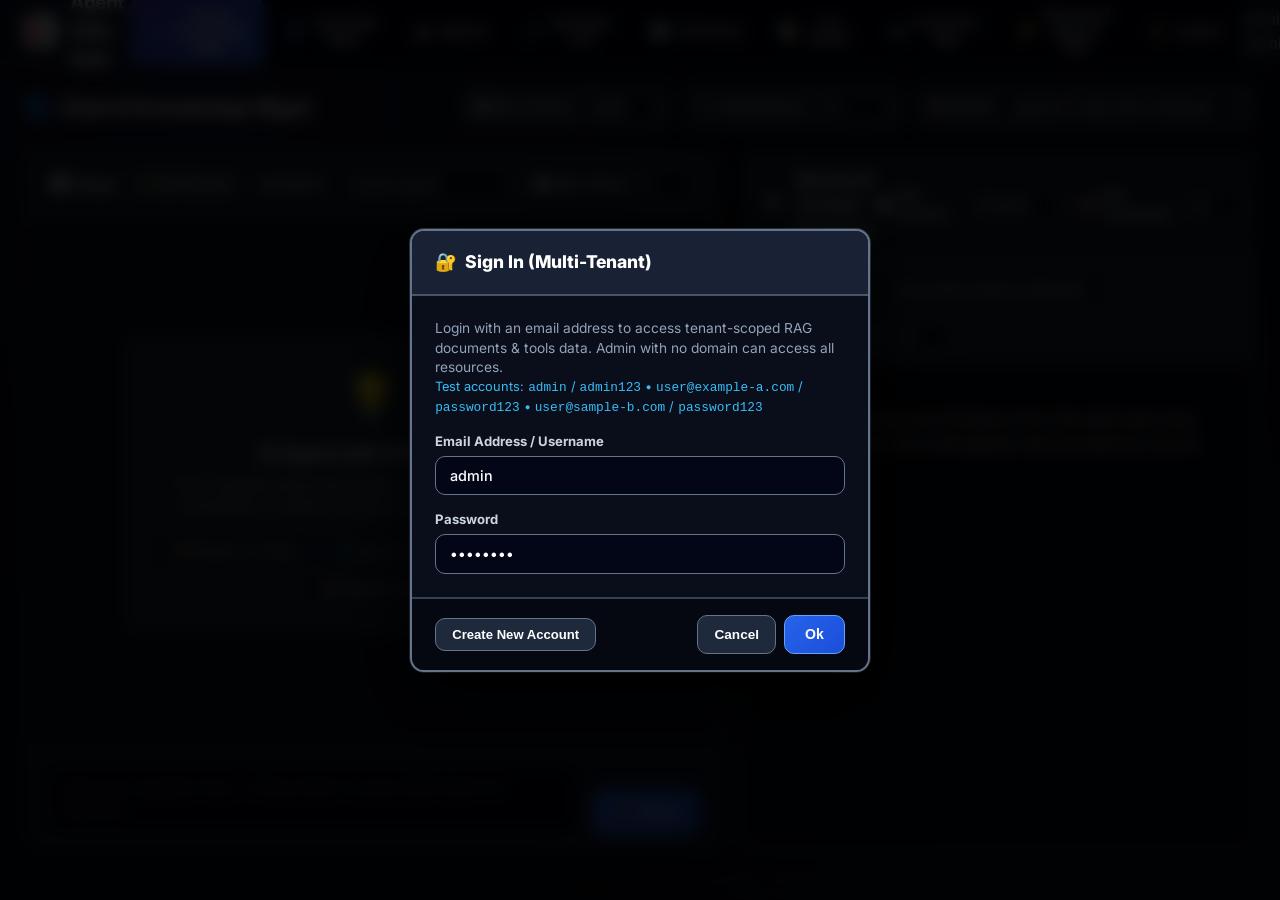
==== commit 6bd8802d: "Split LLM routing for Agent and skill selection" ====
--- a/web_ui/templates/index.html
+++ b/web_ui/templates/index.html
@@ -8,7 +8,7 @@
   <link rel="preconnect" href="https://fonts.googleapis.com">
   <link rel="preconnect" href="https://fonts.gstatic.com" crossorigin>
   <link href="https://fonts.googleapis.com/css2?family=Inter:wght@300;400;500;600;700&family=JetBrains+Mono:wght@400;500;600&display=swap" rel="stylesheet">
-  <link rel="stylesheet" href="/static/css/style.css">
+  <link rel="stylesheet" href="/static/css/style.css?v=20261015_chat_logs">
 </head>
 <body class="dark-theme">
   <!-- Top Application Bar -->
@@ -222,19 +222,6 @@
           <h2 class="page-heading"><span class="heading-icon">📥</span> Vector DB Ingestion</h2>
         </div>
         <div class="page-controls-area">
-          <!-- Embedder Model Dropdown -->
-          <div class="control-box">
-            <div style="display: flex; align-items: center; justify-content: space-between; gap: 6px;">
-              <label for="embedderSelect"><span class="control-icon">🧬</span> Active Embedder</label>
-              <button id="btnRefreshEmbedders" type="button" class="btn-icon" title="Refresh models from Ollama" style="background: none; border: none; cursor: pointer; font-size: 14px; padding: 0 4px; color: var(--text-muted, #94a3b8); transition: transform 0.2s ease, color 0.2s ease;">🔄</button>
-            </div>
-            <select id="embedderSelect">
-              <option value="bge-m3">bge-m3 (Active)</option>
-              <option value="nomic-embed-text">nomic-embed-text</option>
-              <option value="all-minilm">all-minilm</option>
-              <option value="bge-large">bge-large</option>
-            </select>
-          </div>
 
           <!-- Update Skills Database Button -->
           <button id="btnUpdateSkills" class="btn-secondary">
@@ -329,10 +316,20 @@
             <div class="card-title">
               <span class="card-icon">🗄️</span> Vector Storage Status
             </div>
-            <div class="card-action-group">
+            <div class="card-action-group" style="display: flex; align-items: center; gap: 10px;">
               <button id="btnResetDb" class="btn-danger-outline">
                 <span class="icon">🗑️</span> Reset DB
               </button>
+              <div class="control-box" style="margin: 0; display: flex; align-items: center; gap: 6px; padding: 3px 8px; background: rgba(15, 23, 42, 0.6); border: 1px solid #334155; border-radius: 6px;">
+                <label for="embedderSelect" style="font-size: 0.8rem; margin: 0; white-space: nowrap; color: #94a3b8;"><span class="control-icon">🧬</span> Active Embedder:</label>
+                <select id="embedderSelect" style="padding: 4px 8px; font-size: 0.8rem; background: #0f172a; border: 1px solid #38bdf8; border-radius: 4px; color: #38bdf8; font-weight: 600;">
+                  <option value="bge-m3">bge-m3 (Active)</option>
+                  <option value="nomic-embed-text">nomic-embed-text</option>
+                  <option value="all-minilm">all-minilm</option>
+                  <option value="bge-large">bge-large</option>
+                </select>
+                <button id="btnRefreshEmbedders" type="button" class="btn-icon" title="Refresh models from Ollama" style="background: none; border: none; cursor: pointer; font-size: 14px; padding: 0 4px; color: var(--text-muted, #94a3b8); transition: transform 0.2s ease, color 0.2s ease;">🔄</button>
+              </div>
             </div>
           </div>
           <div class="card-body">
@@ -523,10 +520,10 @@
 
           <div class="control-box" style="display: flex; align-items: center; gap: 8px; padding: 6px 12px; background: rgba(30, 41, 59, 0.7); border: 1px solid #334155; border-radius: 6px;">
             <label for="semLabEmbedderSelect" style="font-size: 0.8rem; color: #94a3b8; margin: 0; white-space: nowrap;">
-              <span class="control-icon">🧬</span> Embedder:
+              <span class="control-icon">⚙️</span> Selector:
             </label>
             <select id="semLabEmbedderSelect" style="padding: 4px 8px; background: #0f172a; border: 1px solid #60a5fa; border-radius: 4px; color: #60a5fa; font-size: 0.8rem; max-width: 220px;">
-              <option value="default">Active Embedder (Auto)</option>
+              <option value="default">Active Selector (Auto)</option>
             </select>
           </div>
 
@@ -1806,6 +1803,6 @@
     </div>
   </div>
   <script src="/static/js/chart.umd.min.js"></script>
-  <script src="/static/js/app.js?v=20261014_agent_router_visible"></script>
+  <script src="/static/js/app.js?v=20261015_chat_logs"></script>
 </body>
 </html>
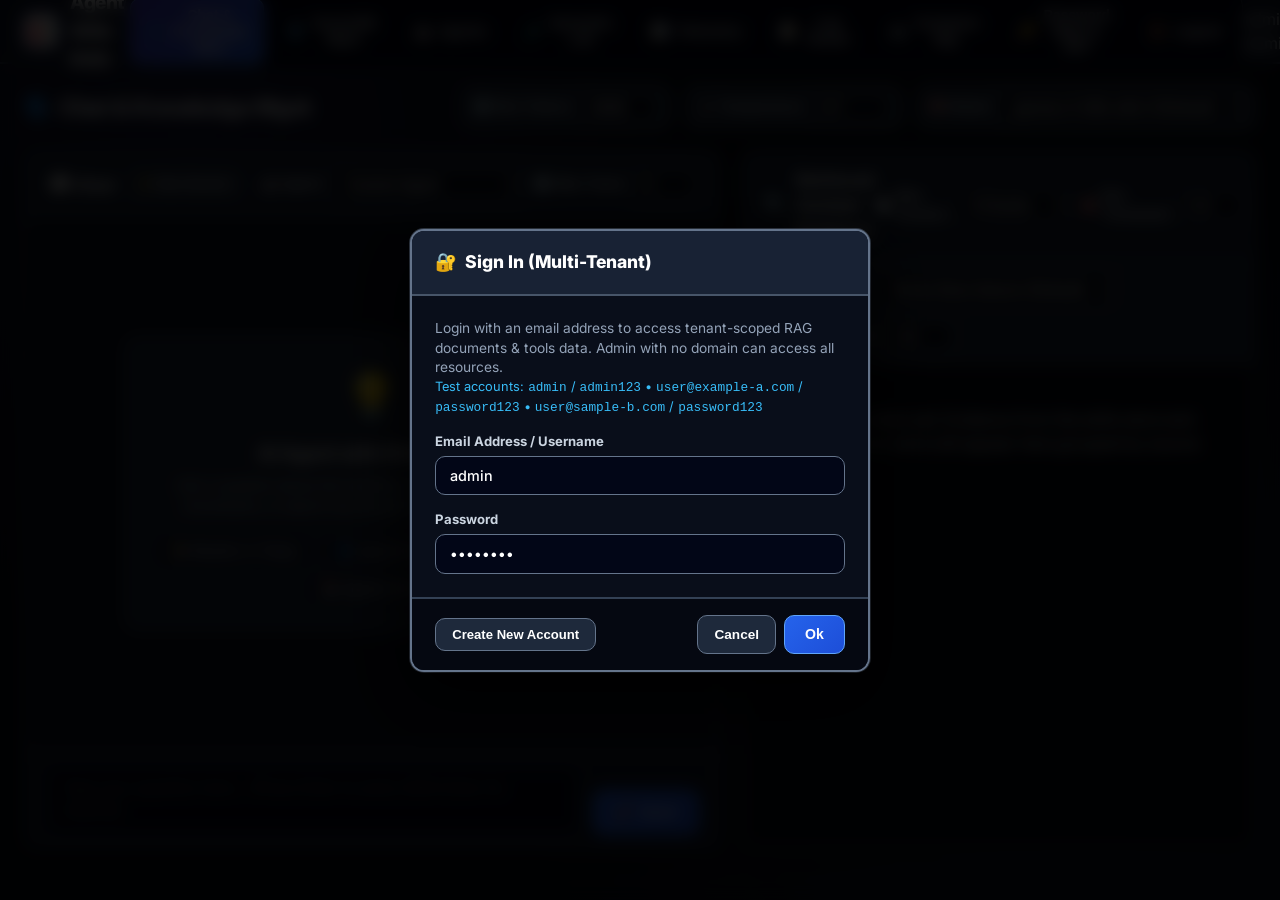
==== commit 7dd0be65: "Added nimble-v3 LLM selector and made it work" ====
--- a/web_ui/templates/index.html
+++ b/web_ui/templates/index.html
@@ -193,6 +193,7 @@
               <select id="chatSkills">
                 <option value="Vector Store Selects" selected>Vector Store Selects (Default)</option>
                 <option value="LLM Selects">LLM Selects</option>
+                <option value="Local nimble-v3">Local nimble-v3</option>
                 <!-- Dynamic Skills populated by JS -->
               </select>
             </div>
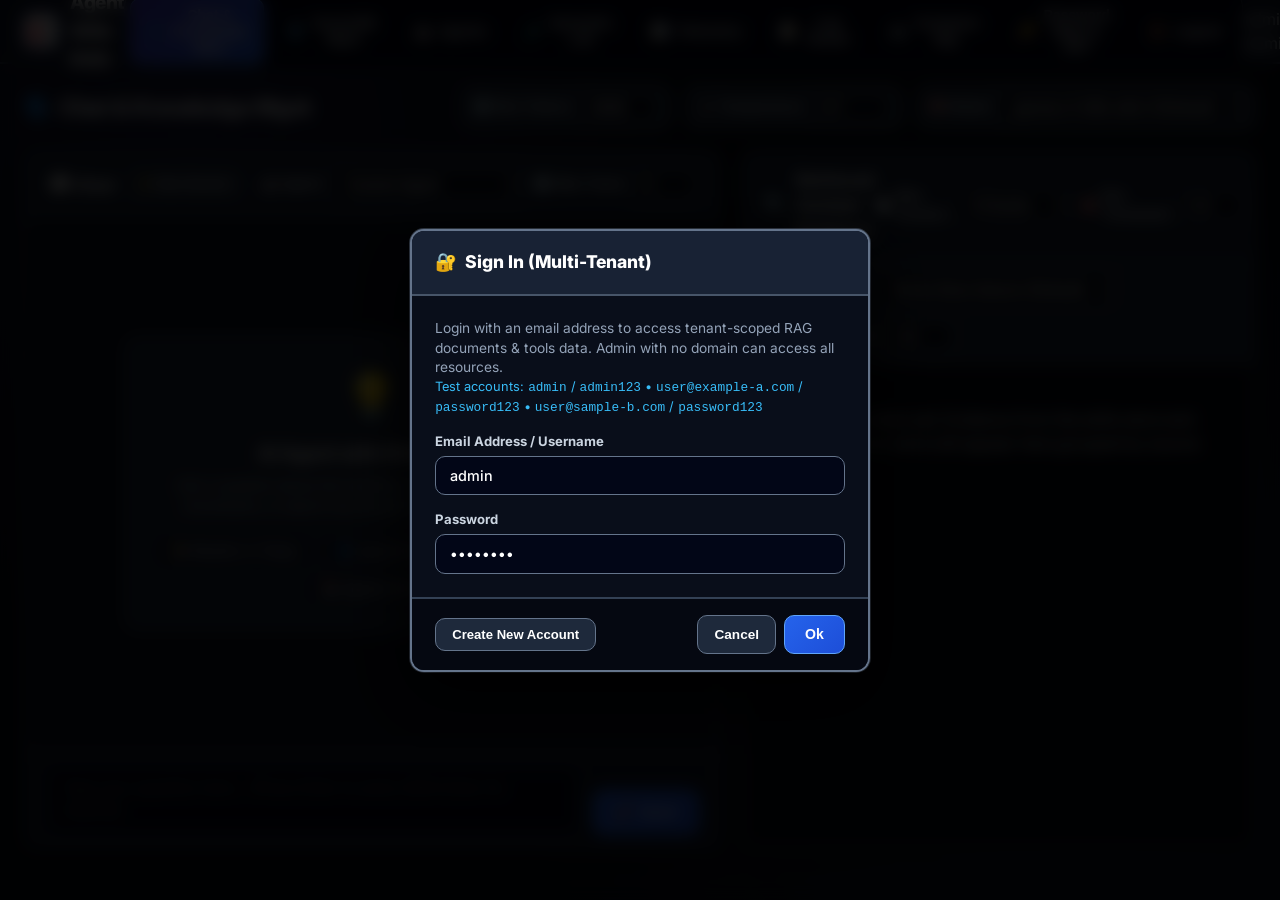
==== commit 74a5047a: "Update Skill to get multiple real time stocks in one call. Update SPECs" ====
--- a/web_ui/templates/index.html
+++ b/web_ui/templates/index.html
@@ -192,7 +192,7 @@
               <label for="chatSkills"><span class="param-icon">⚡</span> Skill Selector:</label>
               <select id="chatSkills">
                 <option value="Vector Store Selects" selected>Vector Store Selects (Default)</option>
-                <option value="LLM Selects">LLM Selects</option>
+                <option value="Main LLM Selects">Main LLM Selects</option>
                 <option value="Local nimble-v3">Local nimble-v3</option>
                 <!-- Dynamic Skills populated by JS -->
               </select>
@@ -404,7 +404,7 @@
               <span class="control-icon">⚙️</span> Agent Selector:
             </label>
             <select id="agentSelectorSelect" style="padding: 4px 10px; background: #0f172a; border: 1px solid #38bdf8; border-radius: 4px; color: #38bdf8; font-weight: 600; font-size: 0.8rem; cursor: pointer;">
-              <option value="main_llm">Main LLM select</option>
+              <option value="main_llm">Main LLM Selects</option>
               <!-- Embedding models populated dynamically -->
             </select>
           </div>
